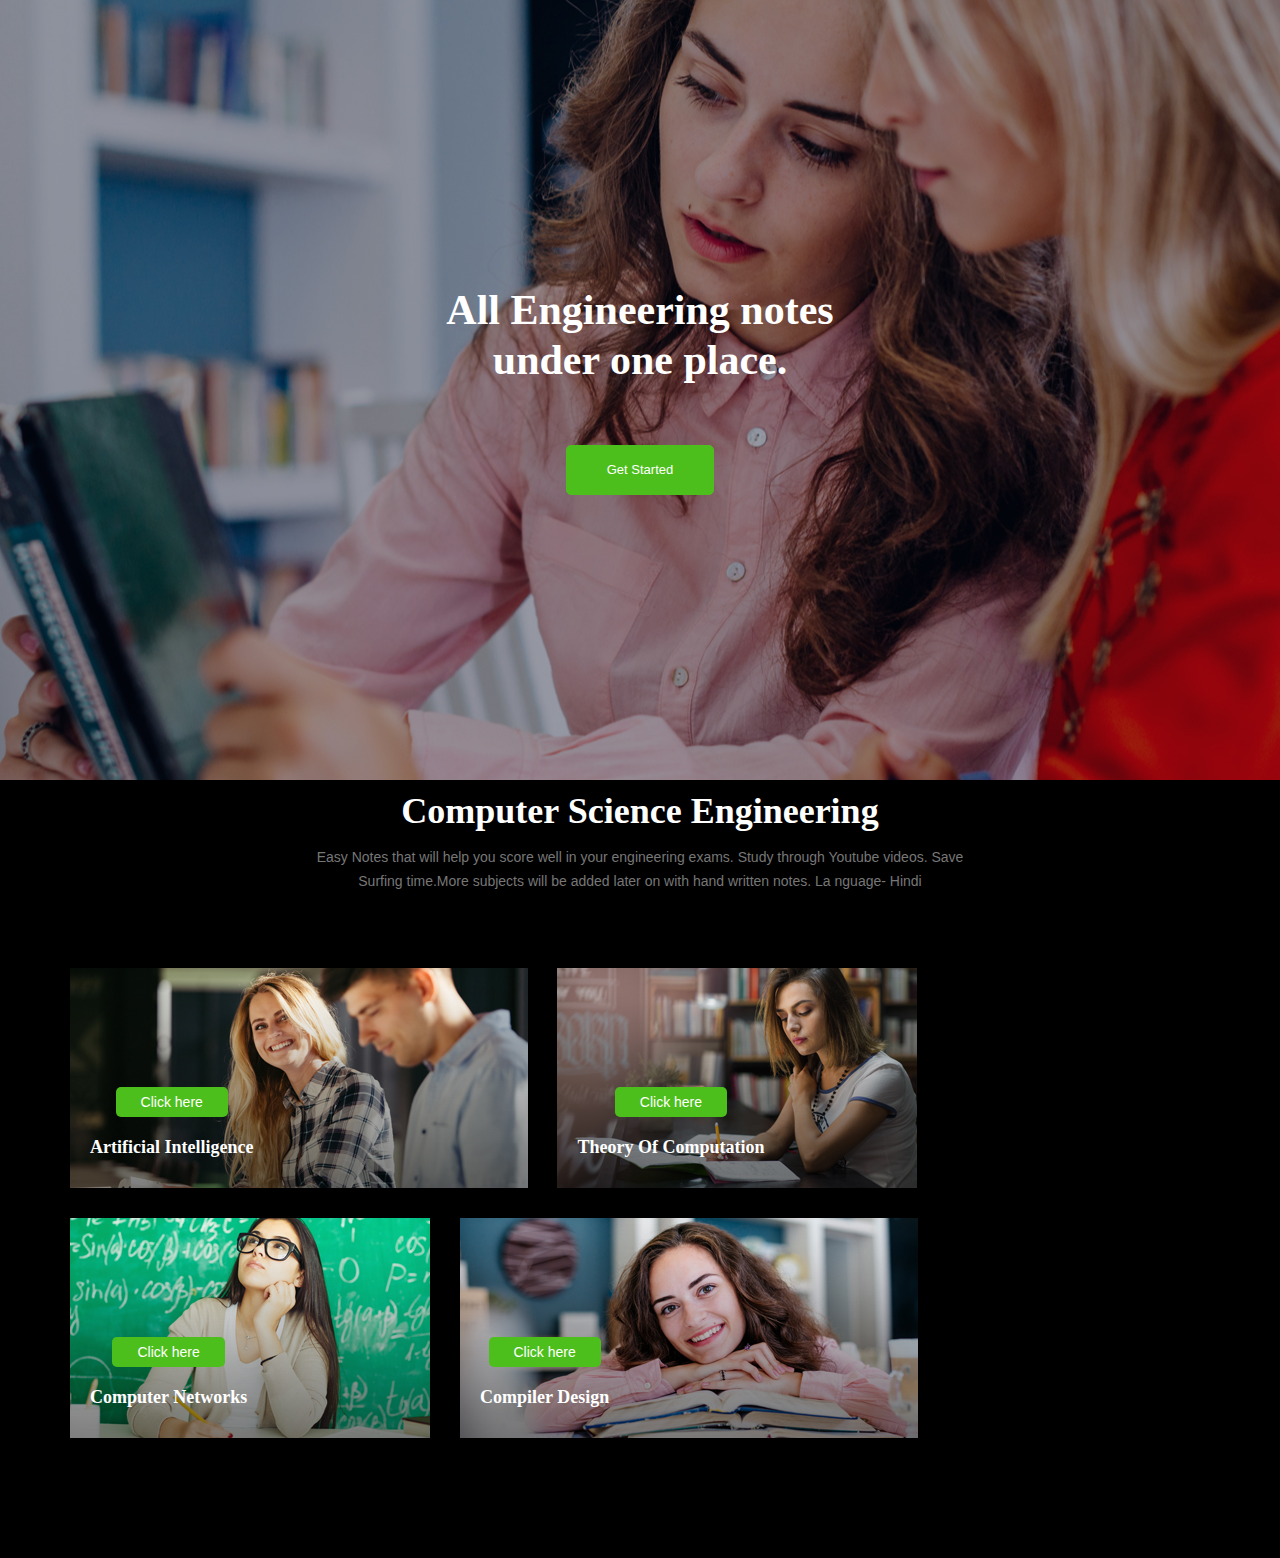
==== index.html @ b8f7c533 "first relaese" ====
<!doctype html>
<html lang="en">

<head>
	<!-- Required meta tags -->
	<meta charset="utf-8">
	<meta name="viewport" content="width=device-width, initial-scale=1, shrink-to-fit=no">
	<link rel="icon" href="img/favicon.png" type="image/png">
	<title>Easy Engineering Notes</title>
	<!-- Bootstrap CSS -->
	<link rel="stylesheet" href="css/bootstrap.css">
	<link rel="stylesheet" href="vendors/linericon/style.css">
	<link rel="stylesheet" href="css/font-awesome.min.css">
	<link rel="stylesheet" href="vendors/owl-carousel/owl.carousel.min.css">
	<link rel="stylesheet" href="vendors/lightbox/simpleLightbox.css">
	<link rel="stylesheet" href="vendors/nice-select/css/nice-select.css">
	<link rel="stylesheet" href="vendors/animate-css/animate.css">
	<link rel="stylesheet" href="vendors/popup/magnific-popup.css">
	<!-- main css -->
	<link rel="stylesheet" href="css/style.css">
	<link rel="stylesheet" href="css/responsive.css">
	<style type="text/css">
		body {
			background-color: black;
			background-image: url("https://www.transparenttextures.com/patterns/stardust.png");
			animation: stars 30s linear infinite;
		}

		@keyframes stars {
			0% {
				background-position: 0 0;
			}

			100% {
				/* the size of the background image */
				background-position: 798px -798px;
			}
		}
	</style>



</head>

<body>


	<!--================Header Menu Area =================-->

	<!--================Header Menu Area =================-->

	<!--================Home Banner Area =================-->
	<section class="home_banner_area">
		<div class="banner_inner d-flex align-items-center">
			<div class="overlay bg-parallax" data-stellar-ratio="0.9" data-stellar-vertical-offset="0"
				data-background=""></div>
			<div class="container">
				<div class="banner_content text-center">
					<h3>All Engineering notes <br> under one place.</h3>
					<!-- <p>In the history of modern astronomy, there is probably no one greater leap forward than the building and launch of the space telescope known as the Hubble.</p> -->
					<a class="main_btn" href="#ref">Get Started</a>
				</div>
			</div>
		</div>
	</section>
	<!--================End Home Banner Area =================-->

	<!--================Finance Area =================-->

	<!--================End Finance Area =================-->

	<!--================Courses Area =================-->



	<section class="courses_area p_120">
		<div class="container">
			<div class="main_title">
				<h2>Computer Science Engineering</h2>
				<p>Easy Notes that will help you score well in your engineering exams. Study through Youtube videos.
					Save
					Surfing time.More subjects will be added later
					on with hand written notes. La	nguage- Hindi</p>
			</div>
			<a name="ref"></a>
			<div class="row courses_inner">
				<div class="col-lg-9">
					<div class="grid_inner">
						<div class="grid_item wd55">
							<div class="courses_item">
								<img src="img/courses/course-1.jpg" alt="">
								<div class="hover_text">
									<a class="cat" href="artificial.html">Click here</a>

									<a href="artificial.html">
										<h4>Artificial Intelligence</h4>
									</a>


								</div>
							</div>
						</div>
						<div class="grid_item wd44">
							<div class="courses_item">
								<img src="img/courses/course-2.jpg" alt="">
								<div class="hover_text">
									<a class="cat" href="toc.html">Click here</a>
									<a href="toc.html">
										<h4>Theory Of Computation</h4>
									</a>

								</div>
							</div>
						</div>
						<div class="grid_item wd44">
							<div class="courses_item">
								<img src="img/courses/course-4.jpg" alt="">
								<div class="hover_text">
									<a class="cat" href="cn.html">Click here</a>
									<a href="cn.html">
										<h4>Computer Networks</h4>
									</a>

								</div>
							</div>
						</div>
						<div class="grid_item wd55">
							<div class="courses_item">
								<img src="img/courses/course-5.jpg" alt="">
								<div class="hover_text">
									<a class="cat" href="cd.html">Click here</a>
									<a href="cd.html">
										<h4>Compiler Design</h4>
									</a>

								</div>
							</div>
						</div>
					</div>
				</div>

			</div>
		</div>
	</section>
	<!--================End Courses Area =================-->


	<!--================ start footer Area  =================-->
	<!-- <footer class="footer-area p_120">
            <div class="container">
                <div class="row">
						<div style="text-align:center">
								<br><br> <br> <br>
								<img src="img/logo.png" alt="" width="160px" height="560px" class="center">
								</div>
                   </footer> -->
	<!--================ End footer Area  =================-->






	<!-- Optional JavaScript -->
	<!-- jQuery first, then Popper.js, then Bootstrap JS -->
	<script src="js/jquery-3.3.1.min.js"></script>
	<script src="js/popper.js"></script>
	<script src="js/bootstrap.min.js"></script>
	<script src="js/stellar.js"></script>
	<script src="vendors/lightbox/simpleLightbox.min.js"></script>
	<script src="vendors/nice-select/js/jquery.nice-select.min.js"></script>
	<script src="vendors/isotope/imagesloaded.pkgd.min.js"></script>
	<script src="vendors/isotope/isotope.pkgd.min.js"></script>
	<script src="vendors/owl-carousel/owl.carousel.min.js"></script>
	<script src="vendors/popup/jquery.magnific-popup.min.js"></script>
	<script src="js/jquery.ajaxchimp.min.js"></script>
	<script src="vendors/counter-up/jquery.waypoints.min.js"></script>
	<script src="vendors/counter-up/jquery.counterup.js"></script>
	<script src="js/mail-script.js"></script>
	<script src="js/theme.js"></script>
	<script src="js/gallery.js"></script>
	<script src="js/button.js"></script>
</body>

</html>
---- vendors/linericon/style.css ----
@font-face {
	font-family: 'Linearicons-Free';
	src:url('fonts/Linearicons-Free.eot?w118d');
	src:url('fonts/Linearicons-Free.eot?#iefixw118d') format('embedded-opentype'),
		url('fonts/Linearicons-Free.woff2?w118d') format('woff2'),
		url('fonts/Linearicons-Free.woff?w118d') format('woff'),
		url('fonts/Linearicons-Free.ttf?w118d') format('truetype'),
		url('fonts/Linearicons-Free.svg?w118d#Linearicons-Free') format('svg');
	font-weight: normal;
	font-style: normal;
}

.lnr {
	font-family: 'Linearicons-Free';
	speak: none;
	font-style: normal;
	font-weight: normal;
	font-variant: normal;
	text-transform: none;
	line-height: 1;

	/* Better Font Rendering =========== */
	-webkit-font-smoothing: antialiased;
	-moz-osx-font-smoothing: grayscale;
}

.lnr-home:before {
	content: "\e800";
}
.lnr-apartment:before {
	content: "\e801";
}
.lnr-pencil:before {
	content: "\e802";
}
.lnr-magic-wand:before {
	content: "\e803";
}
.lnr-drop:before {
	content: "\e804";
}
.lnr-lighter:before {
	content: "\e805";
}
.lnr-poop:before {
	content: "\e806";
}
.lnr-sun:before {
	content: "\e807";
}
.lnr-moon:before {
	content: "\e808";
}
.lnr-cloud:before {
	content: "\e809";
}
.lnr-cloud-upload:before {
	content: "\e80a";
}
.lnr-cloud-download:before {
	content: "\e80b";
}
.lnr-cloud-sync:before {
	content: "\e80c";
}
.lnr-cloud-check:before {
	content: "\e80d";
}
.lnr-database:before {
	content: "\e80e";
}
.lnr-lock:before {
	content: "\e80f";
}
.lnr-cog:before {
	content: "\e810";
}
.lnr-trash:before {
	content: "\e811";
}
.lnr-dice:before {
	content: "\e812";
}
.lnr-heart:before {
	content: "\e813";
}
.lnr-star:before {
	content: "\e814";
}
.lnr-star-half:before {
	content: "\e815";
}
.lnr-star-empty:before {
	content: "\e816";
}
.lnr-flag:before {
	content: "\e817";
}
.lnr-envelope:before {
	content: "\e818";
}
.lnr-paperclip:before {
	content: "\e819";
}
.lnr-inbox:before {
	content: "\e81a";
}
.lnr-eye:before {
	content: "\e81b";
}
.lnr-printer:before {
	content: "\e81c";
}
.lnr-file-empty:before {
	content: "\e81d";
}
.lnr-file-add:before {
	content: "\e81e";
}
.lnr-enter:before {
	content: "\e81f";
}
.lnr-exit:before {
	content: "\e820";
}
.lnr-graduation-hat:before {
	content: "\e821";
}
.lnr-license:before {
	content: "\e822";
}
.lnr-music-note:before {
	content: "\e823";
}
.lnr-film-play:before {
	content: "\e824";
}
.lnr-camera-video:before {
	content: "\e825";
}
.lnr-camera:before {
	content: "\e826";
}
.lnr-picture:before {
	content: "\e827";
}
.lnr-book:before {
	content: "\e828";
}
.lnr-bookmark:before {
	content: "\e829";
}
.lnr-user:before {
	content: "\e82a";
}
.lnr-users:before {
	content: "\e82b";
}
.lnr-shirt:before {
	content: "\e82c";
}
.lnr-store:before {
	content: "\e82d";
}
.lnr-cart:before {
	content: "\e82e";
}
.lnr-tag:before {
	content: "\e82f";
}
.lnr-phone-handset:before {
	content: "\e830";
}
.lnr-phone:before {
	content: "\e831";
}
.lnr-pushpin:before {
	content: "\e832";
}
.lnr-map-marker:before {
	content: "\e833";
}
.lnr-map:before {
	content: "\e834";
}
.lnr-location:before {
	content: "\e835";
}
.lnr-calendar-full:before {
	content: "\e836";
}
.lnr-keyboard:before {
	content: "\e837";
}
.lnr-spell-check:before {
	content: "\e838";
}
.lnr-screen:before {
	content: "\e839";
}
.lnr-smartphone:before {
	content: "\e83a";
}
.lnr-tablet:before {
	content: "\e83b";
}
.lnr-laptop:before {
	content: "\e83c";
}
.lnr-laptop-phone:before {
	content: "\e83d";
}
.lnr-power-switch:before {
	content: "\e83e";
}
.lnr-bubble:before {
	content: "\e83f";
}
.lnr-heart-pulse:before {
	content: "\e840";
}
.lnr-construction:before {
	content: "\e841";
}
.lnr-pie-chart:before {
	content: "\e842";
}
.lnr-chart-bars:before {
	content: "\e843";
}
.lnr-gift:before {
	content: "\e844";
}
.lnr-diamond:before {
	content: "\e845";
}
.lnr-linearicons:before {
	content: "\e846";
}
.lnr-dinner:before {
	content: "\e847";
}
.lnr-coffee-cup:before {
	content: "\e848";
}
.lnr-leaf:before {
	content: "\e849";
}
.lnr-paw:before {
	content: "\e84a";
}
.lnr-rocket:before {
	content: "\e84b";
}
.lnr-briefcase:before {
	content: "\e84c";
}
.lnr-bus:before {
	content: "\e84d";
}
.lnr-car:before {
	content: "\e84e";
}
.lnr-train:before {
	content: "\e84f";
}
.lnr-bicycle:before {
	content: "\e850";
}
.lnr-wheelchair:before {
	content: "\e851";
}
.lnr-select:before {
	content: "\e852";
}
.lnr-earth:before {
	content: "\e853";
}
.lnr-smile:before {
	content: "\e854";
}
.lnr-sad:before {
	content: "\e855";
}
.lnr-neutral:before {
	content: "\e856";
}
.lnr-mustache:before {
	content: "\e857";
}
.lnr-alarm:before {
	content: "\e858";
}
.lnr-bullhorn:before {
	content: "\e859";
}
.lnr-volume-high:before {
	content: "\e85a";
}
.lnr-volume-medium:before {
	content: "\e85b";
}
.lnr-volume-low:before {
	content: "\e85c";
}
.lnr-volume:before {
	content: "\e85d";
}
.lnr-mic:before {
	content: "\e85e";
}
.lnr-hourglass:before {
	content: "\e85f";
}
.lnr-undo:before {
	content: "\e860";
}
.lnr-redo:before {
	content: "\e861";
}
.lnr-sync:before {
	content: "\e862";
}
.lnr-history:before {
	content: "\e863";
}
.lnr-clock:before {
	content: "\e864";
}
.lnr-download:before {
	content: "\e865";
}
.lnr-upload:before {
	content: "\e866";
}
.lnr-enter-down:before {
	content: "\e867";
}
.lnr-exit-up:before {
	content: "\e868";
}
.lnr-bug:before {
	content: "\e869";
}
.lnr-code:before {
	content: "\e86a";
}
.lnr-link:before {
	content: "\e86b";
}
.lnr-unlink:before {
	content: "\e86c";
}
.lnr-thumbs-up:before {
	content: "\e86d";
}
.lnr-thumbs-down:before {
	content: "\e86e";
}
.lnr-magnifier:before {
	content: "\e86f";
}
.lnr-cross:before {
	content: "\e870";
}
.lnr-menu:before {
	content: "\e871";
}
.lnr-list:before {
	content: "\e872";
}
.lnr-chevron-up:before {
	content: "\e873";
}
.lnr-chevron-down:before {
	content: "\e874";
}
.lnr-chevron-left:before {
	content: "\e875";
}
.lnr-chevron-right:before {
	content: "\e876";
}
.lnr-arrow-up:before {
	content: "\e877";
}
.lnr-arrow-down:before {
	content: "\e878";
}
.lnr-arrow-left:before {
	content: "\e879";
}
.lnr-arrow-right:before {
	content: "\e87a";
}
.lnr-move:before {
	content: "\e87b";
}
.lnr-warning:before {
	content: "\e87c";
}
.lnr-question-circle:before {
	content: "\e87d";
}
.lnr-menu-circle:before {
	content: "\e87e";
}
.lnr-checkmark-circle:before {
	content: "\e87f";
}
.lnr-cross-circle:before {
	content: "\e880";
}
.lnr-plus-circle:before {
	content: "\e881";
}
.lnr-circle-minus:before {
	content: "\e882";
}
.lnr-arrow-up-circle:before {
	content: "\e883";
}
.lnr-arrow-down-circle:before {
	content: "\e884";
}
.lnr-arrow-left-circle:before {
	content: "\e885";
}
.lnr-arrow-right-circle:before {
	content: "\e886";
}
.lnr-chevron-up-circle:before {
	content: "\e887";
}
.lnr-chevron-down-circle:before {
	content: "\e888";
}
.lnr-chevron-left-circle:before {
	content: "\e889";
}
.lnr-chevron-right-circle:before {
	content: "\e88a";
}
.lnr-crop:before {
	content: "\e88b";
}
.lnr-frame-expand:before {
	content: "\e88c";
}
.lnr-frame-contract:before {
	content: "\e88d";
}
.lnr-layers:before {
	content: "\e88e";
}
.lnr-funnel:before {
	content: "\e88f";
}
.lnr-text-format:before {
	content: "\e890";
}
.lnr-text-format-remove:before {
	content: "\e891";
}
.lnr-text-size:before {
	content: "\e892";
}
.lnr-bold:before {
	content: "\e893";
}
.lnr-italic:before {
	content: "\e894";
}
.lnr-underline:before {
	content: "\e895";
}
.lnr-strikethrough:before {
	content: "\e896";
}
.lnr-highlight:before {
	content: "\e897";
}
.lnr-text-align-left:before {
	content: "\e898";
}
.lnr-text-align-center:before {
	content: "\e899";
}
.lnr-text-align-right:before {
	content: "\e89a";
}
.lnr-text-align-justify:before {
	content: "\e89b";
}
.lnr-line-spacing:before {
	content: "\e89c";
}
.lnr-indent-increase:before {
	content: "\e89d";
}
.lnr-indent-decrease:before {
	content: "\e89e";
}
.lnr-pilcrow:before {
	content: "\e89f";
}
.lnr-direction-ltr:before {
	content: "\e8a0";
}
.lnr-direction-rtl:before {
	content: "\e8a1";
}
.lnr-page-break:before {
	content: "\e8a2";
}
.lnr-sort-alpha-asc:before {
	content: "\e8a3";
}
.lnr-sort-amount-asc:before {
	content: "\e8a4";
}
.lnr-hand:before {
	content: "\e8a5";
}
.lnr-pointer-up:before {
	content: "\e8a6";
}
.lnr-pointer-right:before {
	content: "\e8a7";
}
.lnr-pointer-down:before {
	content: "\e8a8";
}
.lnr-pointer-left:before {
	content: "\e8a9";
}
---- vendors/lightbox/simpleLightbox.css ----
.slbOverlay, .slbWrapOuter, .slbWrap {
  position: fixed;
  top: 0;
  right: 0;
  bottom: 0;
  left: 0;
}

.slbOverlay {
  overflow: hidden;
  z-index: 2000;
  background-color: #000;
  opacity: 0.7;
  filter: alpha(opacity=70);
  -webkit-animation: slbOverlay 0.5s;
  -moz-animation: slbOverlay 0.5s;
  animation: slbOverlay 0.5s;
}

.slbWrapOuter {
  overflow-x: hidden;
  overflow-y: auto;
  z-index: 2010;
}

.slbWrap {
  position: absolute;
  text-align: center;
}

.slbWrap:before {
  content: "";
  display: inline-block;
  height: 100%;
  vertical-align: middle;
}

.slbContentOuter {
  display: inline-block;
  vertical-align: middle;
  margin: 0px auto;
  padding: 0 1em;
  box-sizing: border-box;
  z-index: 2020;
  text-align: left;
  max-width: 100%;
}

.slbContentEl .slbContentOuter {
  padding: 5em 1em;
}

.slbContent {
  position: relative;
}

.slbContentEl .slbContent {
  -webkit-animation: slbEnter 0.3s;
  -moz-animation: slbEnter 0.3s;
  animation: slbEnter 0.3s;
  background-color: #fff;
  box-shadow: 0 0.2em 1em rgba(0, 0, 0, 0.4);
}

.slbImageWrap {
  -webkit-animation: slbEnter 0.3s;
  -moz-animation: slbEnter 0.3s;
  animation: slbEnter 0.3s;
  position: relative;
}

.slbImageWrap:after {
  content: "";
  position: absolute;
  left: 0;
  right: 0;
  top: 5em;
  bottom: 5em;
  display: block;
  z-index: -1;
  box-shadow: 0 0.2em 1em rgba(0, 0, 0, 0.6);
  background-color: #FFF;
}

.slbImage {
  width: auto;
  max-width: 100%;
  height: auto;
  display: block;
  line-height: 0;
  box-sizing: border-box;
  padding: 5em 0;
  margin: 0 auto;
}

.slbCaption {
  display: inline-block;
  max-width: 100%;
  overflow: hidden;
  text-overflow: ellipsis;
  white-space: nowrap;
  word-wrap: normal;
  font-size: 1.4em;
  position: absolute;
  left: 0;
  right: 0;
  bottom: 0;
  padding: 0.71429em 0;
  color: #fff;
  color: rgba(255, 255, 255, 0.7);
  text-align: center;
}

.slbCloseBtn, .slbArrow {
  margin: 0;
  padding: 0;
  border: 0;
  cursor: pointer;
  background: none;
}

.slbCloseBtn::-moz-focus-inner, .slbArrow::-moz-focus-inner {
  padding: 0;
  border: 0;
}

.slbCloseBtn:hover, .slbArrow:hover {
  opacity: 0.5;
}

.slbCloseBtn:active, .slbArrow:active {
  opacity: 0.8;
}

.slbCloseBtn {
  -webkit-animation: slbEnter 0.3s;
  -moz-animation: slbEnter 0.3s;
  animation: slbEnter 0.3s;
  font-size: 3em;
  width: 1.66667em;
  height: 1.66667em;
  line-height: 1.66667em;
  position: absolute;
  right: -0.33333em;
  top: 0;
  color: #fff;
  color: rgba(255, 255, 255, 0.7);
  text-align: center;
    outline: none;
    box-shadow: none;
}

.slbLoading .slbCloseBtn {
  display: none;
}

.slbLoadingText {
  font-size: 1.4em;
  color: #fff;
  color: rgba(255, 255, 255, 0.9);
}

.slbArrows {
  position: fixed;
  top: 50%;
  left: 0;
  right: 0;
}

.slbLoading .slbArrows {
  display: none;
}

.slbArrow {
  position: absolute;
  top: 50%;
  margin-top: -5em;
  width: 5em;
  height: 10em;
  opacity: 0.7;
  text-indent: -999em;
  overflow: hidden;
    outline: none;
    box-shadow: none;
}

.slbArrow:before {
  content: "";
  position: absolute;
  top: 50%;
  left: 50%;
  margin: -0.8em 0 0 -0.8em;
  border: 0.8em solid transparent;
}

.slbArrow.next {
  right: 0;
}

.slbArrow.next:before {
  border-left-color: #fff;
}

.slbArrow.prev {
  left: 0;
}

.slbArrow.prev:before {
  border-right-color: #fff;
}

.slbIframeCont {
  width: 80em;
  height: 0;
  overflow: hidden;
  padding-top: 56.25%;
  margin: 5em 0;
}

.slbIframe {
  position: absolute;
  top: 0;
  left: 0;
  width: 100%;
  height: 100%;
  box-shadow: 0 0.2em 1em rgba(0, 0, 0, 0.6);
  background: #000;
}

@-webkit-keyframes slbOverlay {
  from {
    opacity: 0;
  }
  to {
    opacity: 0.7;
  }
}

@-moz-keyframes slbOverlay {
  from {
    opacity: 0;
  }
  to {
    opacity: 0.7;
  }
}

@keyframes slbOverlay {
  from {
    opacity: 0;
  }
  to {
    opacity: 0.7;
  }
}

@-webkit-keyframes slbEnter {
  from {
    opacity: 0;
    -webkit-transform: translate3d(0, -1em, 0);
  }
  to {
    opacity: 1;
    -webkit-transform: translate3d(0, 0, 0);
  }
}

@-moz-keyframes slbEnter {
  from {
    opacity: 0;
    -moz-transform: translate3d(0, -1em, 0);
  }
  to {
    opacity: 1;
    -moz-transform: translate3d(0, 0, 0);
  }
}

@keyframes slbEnter {
  from {
    opacity: 0;
    -webkit-transform: translate3d(0, -1em, 0);
    -moz-transform: translate3d(0, -1em, 0);
    -ms-transform: translate3d(0, -1em, 0);
    -o-transform: translate3d(0, -1em, 0);
    transform: translate3d(0, -1em, 0);
  }
  to {
    opacity: 1;
    -webkit-transform: translate3d(0, 0, 0);
    -moz-transform: translate3d(0, 0, 0);
    -ms-transform: translate3d(0, 0, 0);
    -o-transform: translate3d(0, 0, 0);
    transform: translate3d(0, 0, 0);
  }
}
---- vendors/nice-select/css/nice-select.css ----
.nice-select {
  -webkit-tap-highlight-color: transparent;
  background-color: #fff;
  border-radius: 5px;
  border: solid 1px #e8e8e8;
  box-sizing: border-box;
  clear: both;
  cursor: pointer;
  display: block;
  float: left;
  font-family: inherit;
  font-size: 14px;
  font-weight: normal;
  height: 42px;
  line-height: 40px;
  outline: none;
  padding-left: 18px;
  padding-right: 30px;
  position: relative;
  text-align: left !important;
  -webkit-transition: all 0.2s ease-in-out;
  transition: all 0.2s ease-in-out;
  -webkit-user-select: none;
     -moz-user-select: none;
      -ms-user-select: none;
          user-select: none;
  white-space: nowrap;
  width: auto; }
  .nice-select:hover {
    border-color: #dbdbdb; }
  .nice-select:active, .nice-select.open, .nice-select:focus {
    border-color: #999; }
  .nice-select:after {
    border-bottom: 2px solid #999;
    border-right: 2px solid #999;
    content: '';
    display: block;
    height: 5px;
    margin-top: -4px;
    pointer-events: none;
    position: absolute;
    right: 12px;
    top: 50%;
    -webkit-transform-origin: 66% 66%;
        -ms-transform-origin: 66% 66%;
            transform-origin: 66% 66%;
    -webkit-transform: rotate(45deg);
        -ms-transform: rotate(45deg);
            transform: rotate(45deg);
    -webkit-transition: all 0.15s ease-in-out;
    transition: all 0.15s ease-in-out;
    width: 5px; }
  .nice-select.open:after {
    -webkit-transform: rotate(-135deg);
        -ms-transform: rotate(-135deg);
            transform: rotate(-135deg); }
  .nice-select.open .list {
    opacity: 1;
    pointer-events: auto;
    -webkit-transform: scale(1) translateY(0);
        -ms-transform: scale(1) translateY(0);
            transform: scale(1) translateY(0); }
  .nice-select.disabled {
    border-color: #ededed;
    color: #999;
    pointer-events: none; }
    .nice-select.disabled:after {
      border-color: #cccccc; }
  .nice-select.wide {
    width: 100%; }
    .nice-select.wide .list {
      left: 0 !important;
      right: 0 !important; }
  .nice-select.right {
    float: right; }
    .nice-select.right .list {
      left: auto;
      right: 0; }
  .nice-select.small {
    font-size: 12px;
    height: 36px;
    line-height: 34px; }
    .nice-select.small:after {
      height: 4px;
      width: 4px; }
    .nice-select.small .option {
      line-height: 34px;
      min-height: 34px; }
  .nice-select .list {
    background-color: #fff;
    border-radius: 5px;
    box-shadow: 0 0 0 1px rgba(68, 68, 68, 0.11);
    box-sizing: border-box;
    margin-top: 4px;
    opacity: 0;
    overflow: hidden;
    padding: 0;
    pointer-events: none;
    position: absolute;
    top: 100%;
    left: 0;
    -webkit-transform-origin: 50% 0;
        -ms-transform-origin: 50% 0;
            transform-origin: 50% 0;
    -webkit-transform: scale(0.75) translateY(-21px);
        -ms-transform: scale(0.75) translateY(-21px);
            transform: scale(0.75) translateY(-21px);
    -webkit-transition: all 0.2s cubic-bezier(0.5, 0, 0, 1.25), opacity 0.15s ease-out;
    transition: all 0.2s cubic-bezier(0.5, 0, 0, 1.25), opacity 0.15s ease-out;
    z-index: 9; }
    .nice-select .list:hover .option:not(:hover) {
      background-color: transparent !important; }
  .nice-select .option {
    cursor: pointer;
    font-weight: 400;
    line-height: 40px;
    list-style: none;
    min-height: 40px;
    outline: none;
    padding-left: 18px;
    padding-right: 29px;
    text-align: left;
    -webkit-transition: all 0.2s;
    transition: all 0.2s; }
    .nice-select .option:hover, .nice-select .option.focus, .nice-select .option.selected.focus {
      background-color: #f6f6f6; }
    .nice-select .option.selected {
      font-weight: bold; }
    .nice-select .option.disabled {
      background-color: transparent;
      color: #999;
      cursor: default; }

.no-csspointerevents .nice-select .list {
  display: none; }

.no-csspointerevents .nice-select.open .list {
  display: block; }
---- css/style.css ----
*{
  scroll-behavior: smooth;
  

}
/*=================== fonts ====================*/
@import url("https://fonts.googleapis.com/css?family=Playfair+Display:400,700,900|Roboto:300,400,500,700");
/*---------------------------------------------------- */
/*----------------------------------------------------*/
.list {
  list-style: none;
  margin: 0px;
  padding: 0px; }

a {
  text-decoration: none;
  transition: all 0.3s ease-in-out; }
  a:hover, a:focus {
    text-decoration: none;
    outline: none; }

.row.m0 {
  margin: 0px; }

<body {
  line-height: 24px;
  font-size: 14px;
  font-family: "Roboto", sans-serif;
  font-weight: normal;
  background-color: #FAACA8;
  background-image: linear-gradient(19deg, #FAACA8 0%, #DDD6F3 100%); }

h1, h2, h3, h4, h5, h6 {
  font-family: "Playfair Display", serif;
  font-weight: bold; }

button:focus {
  outline: none;
  box-shadow: none; }

.p_120 {
  padding-top: 10px;
  padding-bottom: 120px; }

.pad_top {
  padding-top: 120px; }

.mt-25 {
  margin-top: 25px; }

@media (min-width: 1200px) {
  .container {
    max-width: 1170px; } }

@media (min-width: 1620px) {
  .box_1620 {
    max-width: 1650px;
    margin: auto; } }
/* Main Title Area css
============================================================================================ */
.main_title {
  text-align: center;
  max-width: 680px;
  margin: 0px auto 75px; }
  .main_title h2 {
    font-family: "Playfair Display", serif;
    font-size: 36px;
    color: #ffffff;
    margin-bottom: 12px; }
  .main_title p {
    font-size: 14px;
    font-family: "Roboto", sans-serif;
    font-weight: normal;
    line-height: 24px;
    color: #777777;
    margin-bottom: 0px; }

/* End Main Title Area css
============================================================================================ */
/*---------------------------------------------------- */
/*----------------------------------------------------*/
.header_area {
  position: absolute;
  width: 100%;
  top: 0;
  left: 0;
  z-index: 99;
  transition: background 0.4s, all 0.3s linear; }
  .header_area .navbar {
    background: transparent;
    padding: 0px;
    border: 0px;
    border-radius: 0px; }
    .header_area .navbar .nav .nav-item {
      margin-right: 45px; }
      .header_area .navbar .nav .nav-item .nav-link {
        font: 500 12px/80px "Roboto", sans-serif;
        text-transform: uppercase;
        color: #222222;
        padding: 0px;
        display: inline-block; }
        .header_area .navbar .nav .nav-item .nav-link:after {
          display: none; }
      .header_area .navbar .nav .nav-item:hover .nav-link, .header_area .navbar .nav .nav-item.active .nav-link {
        color: #4dbf1c; }
      .header_area .navbar .nav .nav-item.submenu {
        position: relative; }
        .header_area .navbar .nav .nav-item.submenu ul {
          border: none;
          padding: 0px;
          border-radius: 0px;
          box-shadow: none;
          margin: 0px;
          background: #fff;
          box-shadow: 0px 3px 16px 0px rgba(0, 0, 0, 0.1); }
          @media (min-width: 992px) {
            .header_area .navbar .nav .nav-item.submenu ul {
              position: absolute;
              top: 120%;
              left: 0px;
              min-width: 200px;
              text-align: left;
              opacity: 0;
              transition: all 300ms ease-in;
              visibility: hidden;
              display: block;
              border: none;
              padding: 0px;
              border-radius: 0px; } }
          .header_area .navbar .nav .nav-item.submenu ul:before {
            content: "";
            width: 0;
            height: 0;
            border-style: solid;
            border-width: 10px 10px 0 10px;
            border-color: #eeeeee transparent transparent transparent;
            position: absolute;
            right: 24px;
            top: 45px;
            z-index: 3;
            opacity: 0;
            transition: all 400ms linear; }
          .header_area .navbar .nav .nav-item.submenu ul .nav-item {
            display: block;
            float: none;
            margin-right: 0px;
            border-bottom: 1px solid #ededed;
            margin-left: 0px;
            transition: all 0.4s linear; }
            .header_area .navbar .nav .nav-item.submenu ul .nav-item .nav-link {
              line-height: 45px;
              color: #222222;
              padding: 0px 30px;
              transition: all 150ms linear;
              display: block;
              margin-right: 0px; }
            .header_area .navbar .nav .nav-item.submenu ul .nav-item:last-child {
              border-bottom: none; }
            .header_area .navbar .nav .nav-item.submenu ul .nav-item:hover .nav-link {
              background: #4dbf1c;
              color: #fff; }
        @media (min-width: 992px) {
          .header_area .navbar .nav .nav-item.submenu:hover ul {
            visibility: visible;
            opacity: 1;
            top: 100%; } }
        .header_area .navbar .nav .nav-item.submenu:hover ul .nav-item {
          margin-top: 0px; }
      .header_area .navbar .nav .nav-item:last-child {
        margin-right: 0px; }
    .header_area .navbar .search {
      font-size: 12px;
      line-height: 60px;
      display: inline-block;
      color: #222222;
      margin-left: 80px; }
      .header_area .navbar .search i {
        font-weight: 600; }
  .header_area + section, .header_area + row, .header_area + div {
    margin-top: 122px; }
  .header_area.navbar_fixed .main_menu {
    position: fixed;
    width: 100%;
    top: -70px;
    left: 0;
    right: 0;
    background: #fff;
    transform: translateY(70px);
    transition: transform 500ms ease, background 500ms ease;
    -webkit-transition: transform 500ms ease, background 500ms ease;
    box-shadow: 0px 3px 16px 0px rgba(0, 0, 0, 0.1); }
    .header_area.navbar_fixed .main_menu .navbar .nav .nav-item .nav-link {
      line-height: 70px; }

.top_menu {
  background: #f9f9ff; }
  .top_menu .header_social li {
    display: inline-block;
    margin-right: 15px; }
    .top_menu .header_social li a {
      font-size: 14px;
      color: #777777;
      display: inline-block;
      line-height: 42px;
      transition: all 300ms linear 0s; }
    .top_menu .header_social li:last-child {
      margin-right: 0px; }
    .top_menu .header_social li:hover a {
      color: #4dbf1c; }
  .top_menu .dn_btn {
    line-height: 42px;
    display: inline-block;
    font-size: 12px;
    margin-right: 30px;
    font-family: "Roboto", sans-serif;
    font-weight: normal;
    color: #777777;
    transition: all 300ms linear 0s; }
    .top_menu .dn_btn:hover {
      color: #4dbf1c; }
    .top_menu .dn_btn:last-child {
      margin-right: 0px; }
  .top_menu .lan_pack {
    height: 30px;
    border: 1px solid #eeeeee;
    border-radius: 3px;
    line-height: 28px;
    font-size: 12px;
    font-family: "Roboto", sans-serif;
    font-weight: 500;
    padding-left: 19px;
    padding-right: 36px;
    color: #777777;
    background: #f9f9ff;
    margin-right: 5px;
    margin-top: 8px; }
    .top_menu .lan_pack .current {
      color: #777777; }
    .top_menu .lan_pack:after {
      content: "\f0d7";
      border: none !important;
      font: normal normal normal 12px/1 FontAwesome;
      transform: rotate(0deg);
      height: auto;
      margin-top: -6px;
      right: 20px; }

/*---------------------------------------------------- */
/*----------------------------------------------------*/
/* Home Banner Area css
============================================================================================ */
.home_banner_area {
  position: relative;
  z-index: 1;
  min-height: 780px; }
  .home_banner_area .banner_inner {
    position: relative;
    overflow: hidden;
    width: 100%;
    min-height: 780px; }
    .home_banner_area .banner_inner .overlay {
      background: url(../img/banner/home-banner.jpg) no-repeat scroll center center;
      position: absolute;
      left: 0;
      right: 0;
      top: 0;
      height: 121%;
      bottom: 0;
      z-index: -1; }
    .home_banner_area .banner_inner .banner_content {
      color: #fff; }
      .home_banner_area .banner_inner .banner_content h5 {
        text-transform: uppercase;
        font-family: "Roboto", sans-serif;
        font-size: 14px;
        font-weight: normal;
        margin-bottom: 15px; }
      .home_banner_area .banner_inner .banner_content h3 {
        font-size: 42px;
        font-family: "Playfair Display", serif;
        font-weight: 900;
        margin-bottom: 20px; }
      .home_banner_area .banner_inner .banner_content p {
        font-size: 14px;
        line-height: 24px;
        font-family: "Roboto", sans-serif;
        font-weight: normal;
        max-width: 620px;
        margin: auto; }
      .home_banner_area .banner_inner .banner_content .main_btn {
        margin-top: 40px; }

.blog_banner {
  min-height: 660px;
  position: relative;
  z-index: 1;
  overflow: hidden;
  margin-bottom: 0px; }
  .blog_banner .banner_inner {
    background: #04091e;
    position: relative;
    overflow: hidden;
    width: 100%;
    min-height: 660px;
    z-index: 1; }
    .blog_banner .banner_inner .overlay {
      background: url(../img/banner/banner-2.jpg) no-repeat scroll center center;
      opacity: .5;
      height: 125%;
      position: absolute;
      left: 0px;
      top: 0px;
      width: 100%;
      z-index: -1; }
    .blog_banner .banner_inner .blog_b_text {
      max-width: 700px;
      margin: auto;
      color: #fff; }
      .blog_banner .banner_inner .blog_b_text h2 {
        font-size: 60px;
        font-weight: bold;
        font-family: "Playfair Display", serif;
        line-height: 66px;
        margin-bottom: 15px; }
      .blog_banner .banner_inner .blog_b_text p {
        font-size: 16px;
        margin-bottom: 35px; }
      .blog_banner .banner_inner .blog_b_text .white_bg_btn {
        line-height: 42px;
        padding: 0px 45px; }

.banner_box {
  max-width: 1620px;
  margin: auto; }

.banner_area {
  position: relative;
  z-index: 1;
  min-height: 300px; }
  .banner_area .banner_inner {
    position: relative;
    overflow: hidden;
    width: 100%;
    min-height: 300px;
    background: #04091e;
    z-index: 1; }
    .banner_area .banner_inner .overlay {
      background: url(../img/banner/banner.jpg) no-repeat scroll center center;
      position: absolute;
      left: 0;
      right: 0;
      top: 0;
      height: 125%;
      bottom: 0;
      z-index: -1;
      opacity: .6; }
    .banner_area .banner_inner .banner_content h2 {
      color: #fff;
      font-size: 48px;
      font-family: "Playfair Display", serif;
      margin-bottom: 0px;
      font-weight: bold; }
    .banner_area .banner_inner .banner_content .page_link a {
      font-size: 14px;
      color: #fff;
      font-family: "Roboto", sans-serif;
      margin-right: 32px;
      position: relative; }
      .banner_area .banner_inner .banner_content .page_link a:before {
        content: "\e87a";
        font-family: 'Linearicons-Free';
        position: absolute;
        right: -25px;
        top: 50%;
        transform: translateY(-50%); }
      .banner_area .banner_inner .banner_content .page_link a:last-child {
        margin-right: 0px; }
        .banner_area .banner_inner .banner_content .page_link a:last-child:before {
          display: none; }
      .banner_area .banner_inner .banner_content .page_link a:hover {
        color: #f9fdf7; }

/* End Home Banner Area css
============================================================================================ */
/*---------------------------------------------------- */
/*----------------------------------------------------*/
/* Latest Blog Area css
============================================================================================ */
.latest_blog_inner {
  margin-bottom: -30px; }

.l_blog_item {
  margin-bottom: 30px; }
  .l_blog_item .date {
    font-size: 13px;
    font-family: "Roboto", sans-serif;
    font-weight: normal;
    color: #777777;
    margin-top: 20px;
    display: block;
    margin-bottom: 15px; }
  .l_blog_item h4 {
    font-size: 18px;
    line-height: 24px;
    color: #222222;
    border-bottom: 1px solid #eeeeee;
    padding-bottom: 20px;
    margin-bottom: 20px;
    transition: all 300ms linear 0s; }
  .l_blog_item p {
    margin-bottom: 0px; }
  .l_blog_item:hover h4 {
    color: #4dbf1c; }

/* End Latest Blog Area css
============================================================================================ */
/*================= latest_blog_area css =============*/
.single-recent-blog-post {
  margin-bottom: 30px; }
  .single-recent-blog-post .thumb {
    overflow: hidden; }
    .single-recent-blog-post .thumb img {
      transition: all 0.7s linear; }
  .single-recent-blog-post .details {
    padding-top: 30px; }
    .single-recent-blog-post .details .sec_h4 {
      line-height: 24px;
      padding: 10px 0px 13px;
      transition: all 0.3s linear; }
      .single-recent-blog-post .details .sec_h4:hover {
        color: #777777; }
  .single-recent-blog-post .date {
    font-size: 14px;
    line-height: 24px;
    font-weight: 400; }
  .single-recent-blog-post:hover img {
    transform: scale(1.23) rotate(10deg); }

.tags .tag_btn {
  font-size: 12px;
  font-weight: 500;
  line-height: 20px;
  border: 1px solid #eeeeee;
  display: inline-block;
  padding: 1px 18px;
  text-align: center;
  color: #222222; }
  .tags .tag_btn:before {
    background: #4dbf1c; }
  .tags .tag_btn + .tag_btn {
    margin-left: 2px; }

/*========= blog_categorie_area css ===========*/
.blog_categorie_area {
  padding-top: 80px;
  padding-bottom: 80px; }

.categories_post {
  position: relative;
  text-align: center;
  cursor: pointer; }
  .categories_post img {
    max-width: 100%; }
  .categories_post .categories_details {
    position: absolute;
    top: 20px;
    left: 20px;
    right: 20px;
    bottom: 20px;
    background: rgba(34, 34, 34, 0.8);
    color: #fff;
    transition: all 0.3s linear;
    display: flex;
    align-items: center;
    justify-content: center; }
    .categories_post .categories_details h5 {
      margin-bottom: 0px;
      font-size: 18px;
      line-height: 26px;
      text-transform: uppercase;
      color: #fff;
      position: relative; }
    .categories_post .categories_details p {
      font-weight: 300;
      font-size: 14px;
      line-height: 26px;
      margin-bottom: 0px; }
    .categories_post .categories_details .border_line {
      margin: 10px 0px;
      background: #fff;
      width: 100%;
      height: 1px; }
  .categories_post:hover .categories_details {
    background: rgba(77, 191, 28, 0.85); }

/*============ blog_left_sidebar css ==============*/
.blog_item {
  margin-bottom: 40px; }

.blog_info {
  padding-top: 30px; }
  .blog_info .post_tag {
    padding-bottom: 20px; }
    .blog_info .post_tag a {
      font: 300 14px/21px "Roboto", sans-serif;
      color: #222222; }
      .blog_info .post_tag a:hover {
        color: #777777; }
      .blog_info .post_tag a.active {
        color: #4dbf1c; }
  .blog_info .blog_meta li a {
    font: 300 14px/20px "Roboto", sans-serif;
    color: #777777;
    vertical-align: middle;
    padding-bottom: 12px;
    display: inline-block; }
    .blog_info .blog_meta li a i {
      color: #222222;
      font-size: 16px;
      font-weight: 600;
      padding-left: 15px;
      line-height: 20px;
      vertical-align: middle; }
    .blog_info .blog_meta li a:hover {
      color: #4dbf1c; }

.blog_post img {
  max-width: 100%; }

.blog_details {
  padding-top: 20px; }
  .blog_details h2 {
    font-size: 24px;
    line-height: 36px;
    color: #222222;
    font-weight: 600;
    transition: all 0.3s linear; }
    .blog_details h2:hover {
      color: #4dbf1c; }
  .blog_details p {
    margin-bottom: 26px; }

.view_btn {
  font-size: 14px;
  line-height: 36px;
  display: inline-block;
  color: #222222;
  font-weight: 500;
  padding: 0px 30px;
  background: #fff; }

.blog_right_sidebar {
  border: 1px solid #eeeeee;
  background: #fafaff;
  padding: 30px; }
  .blog_right_sidebar .widget_title {
    font-size: 18px;
    line-height: 25px;
    background: #4dbf1c;
    text-align: center;
    color: #fff;
    padding: 8px 0px;
    margin-bottom: 30px; }
  .blog_right_sidebar .search_widget .input-group .form-control {
    font-size: 14px;
    line-height: 29px;
    border: 0px;
    width: 100%;
    font-weight: 300;
    color: #fff;
    padding-left: 20px;
    border-radius: 45px;
    z-index: 0;
    background: #4dbf1c; }
    .blog_right_sidebar .search_widget .input-group .form-control.placeholder {
      color: #fff; }
    .blog_right_sidebar .search_widget .input-group .form-control:-moz-placeholder {
      color: #fff; }
    .blog_right_sidebar .search_widget .input-group .form-control::-moz-placeholder {
      color: #fff; }
    .blog_right_sidebar .search_widget .input-group .form-control::-webkit-input-placeholder {
      color: #fff; }
    .blog_right_sidebar .search_widget .input-group .form-control:focus {
      box-shadow: none; }
  .blog_right_sidebar .search_widget .input-group .btn-default {
    position: absolute;
    right: 20px;
    background: transparent;
    border: 0px;
    box-shadow: none;
    font-size: 14px;
    color: #fff;
    padding: 0px;
    top: 50%;
    transform: translateY(-50%);
    z-index: 1; }
  .blog_right_sidebar .author_widget {
    text-align: center; }
    .blog_right_sidebar .author_widget h4 {
      font-size: 18px;
      line-height: 20px;
      color: #222222;
      margin-bottom: 5px;
      margin-top: 30px; }
    .blog_right_sidebar .author_widget p {
      margin-bottom: 0px; }
    .blog_right_sidebar .author_widget .social_icon {
      padding: 7px 0px 15px; }
      .blog_right_sidebar .author_widget .social_icon a {
        font-size: 14px;
        color: #222222;
        transition: all 0.2s linear; }
        .blog_right_sidebar .author_widget .social_icon a + a {
          margin-left: 20px; }
        .blog_right_sidebar .author_widget .social_icon a:hover {
          color: #4dbf1c; }
  .blog_right_sidebar .popular_post_widget .post_item .media-body {
    justify-content: center;
    align-self: center;
    padding-left: 20px; }
    .blog_right_sidebar .popular_post_widget .post_item .media-body h3 {
      font-size: 14px;
      line-height: 20px;
      color: #222222;
      margin-bottom: 4px;
      transition: all 0.3s linear; }
      .blog_right_sidebar .popular_post_widget .post_item .media-body h3:hover {
        color: #4dbf1c; }
    .blog_right_sidebar .popular_post_widget .post_item .media-body p {
      font-size: 12px;
      line-height: 21px;
      margin-bottom: 0px; }
  .blog_right_sidebar .popular_post_widget .post_item + .post_item {
    margin-top: 20px; }
  .blog_right_sidebar .post_category_widget .cat-list li {
    border-bottom: 2px dotted #eee;
    transition: all 0.3s ease 0s;
    padding-bottom: 12px; }
    .blog_right_sidebar .post_category_widget .cat-list li a {
      font-size: 14px;
      line-height: 20px;
      color: #777; }
      .blog_right_sidebar .post_category_widget .cat-list li a p {
        margin-bottom: 0px; }
    .blog_right_sidebar .post_category_widget .cat-list li + li {
      padding-top: 15px; }
    .blog_right_sidebar .post_category_widget .cat-list li:hover {
      border-color: #4dbf1c; }
      .blog_right_sidebar .post_category_widget .cat-list li:hover a {
        color: #4dbf1c; }
  .blog_right_sidebar .newsletter_widget {
    text-align: center; }
    .blog_right_sidebar .newsletter_widget .form-group {
      margin-bottom: 8px; }
    .blog_right_sidebar .newsletter_widget .input-group-prepend {
      margin-right: -1px; }
    .blog_right_sidebar .newsletter_widget .input-group-text {
      background: #fff;
      border-radius: 0px;
      vertical-align: top;
      font-size: 12px;
      line-height: 36px;
      padding: 0px 0px 0px 15px;
      border: 1px solid #eeeeee;
      border-right: 0px; }
    .blog_right_sidebar .newsletter_widget .form-control {
      font-size: 12px;
      line-height: 24px;
      color: #cccccc;
      border: 1px solid #eeeeee;
      border-left: 0px;
      border-radius: 0px; }
      .blog_right_sidebar .newsletter_widget .form-control.placeholder {
        color: #cccccc; }
      .blog_right_sidebar .newsletter_widget .form-control:-moz-placeholder {
        color: #cccccc; }
      .blog_right_sidebar .newsletter_widget .form-control::-moz-placeholder {
        color: #cccccc; }
      .blog_right_sidebar .newsletter_widget .form-control::-webkit-input-placeholder {
        color: #cccccc; }
      .blog_right_sidebar .newsletter_widget .form-control:focus {
        outline: none;
        box-shadow: none; }
    .blog_right_sidebar .newsletter_widget .bbtns {
      background: #4dbf1c;
      color: #fff;
      font-size: 12px;
      line-height: 38px;
      display: inline-block;
      font-weight: 500;
      padding: 0px 24px 0px 24px;
      border-radius: 0; }
    .blog_right_sidebar .newsletter_widget .text-bottom {
      font-size: 12px; }
  .blog_right_sidebar .tag_cloud_widget ul li {
    display: inline-block; }
    .blog_right_sidebar .tag_cloud_widget ul li a {
      display: inline-block;
      border: 1px solid #eee;
      background: #fff;
      padding: 0px 13px;
      margin-bottom: 8px;
      transition: all 0.3s ease 0s;
      color: #222222;
      font-size: 12px; }
      .blog_right_sidebar .tag_cloud_widget ul li a:hover {
        background: #4dbf1c;
        color: #fff; }
  .blog_right_sidebar .br {
    width: 100%;
    height: 1px;
    background: #eeeeee;
    margin: 30px 0px; }

.blog-pagination {
  padding-top: 25px;
  padding-bottom: 95px; }
  .blog-pagination .page-link {
    border-radius: 0; }
  .blog-pagination .page-item {
    border: none; }

.page-link {
  background: transparent;
  font-weight: 400; }

.blog-pagination .page-item.active .page-link {
  background-color: #4dbf1c;
  border-color: transparent;
  color: #fff; }

.blog-pagination .page-link {
  position: relative;
  display: block;
  padding: 0.5rem 0.75rem;
  margin-left: -1px;
  line-height: 1.25;
  color: #8a8a8a;
  border: none; }

.blog-pagination .page-link .lnr {
  font-weight: 600; }

.blog-pagination .page-item:last-child .page-link,
.blog-pagination .page-item:first-child .page-link {
  border-radius: 0; }

.blog-pagination .page-link:hover {
  color: #fff;
  text-decoration: none;
  background-color: #4dbf1c;
  border-color: #eee; }

/*============ Start Blog Single Styles  =============*/
.single-post-area .social-links {
  padding-top: 10px; }
  .single-post-area .social-links li {
    display: inline-block;
    margin-bottom: 10px; }
    .single-post-area .social-links li a {
      color: #cccccc;
      padding: 7px;
      font-size: 14px;
      transition: all 0.2s linear; }
      .single-post-area .social-links li a:hover {
        color: #222222; }
.single-post-area .blog_details {
  padding-top: 26px; }
  .single-post-area .blog_details p {
    margin-bottom: 10px; }
.single-post-area .quotes {
  margin-top: 20px;
  margin-bottom: 30px;
  padding: 24px 35px 24px 30px;
  background-color: white;
  box-shadow: -20.84px 21.58px 30px 0px rgba(176, 176, 176, 0.1);
  font-size: 14px;
  line-height: 24px;
  color: #777;
  font-style: italic; }
.single-post-area .arrow {
  position: absolute; }
  .single-post-area .arrow .lnr {
    font-size: 20px;
    font-weight: 600; }
.single-post-area .thumb .overlay-bg {
  background: rgba(0, 0, 0, 0.8); }
.single-post-area .navigation-area {
  border-top: 1px solid #eee;
  padding-top: 30px;
  margin-top: 60px; }
  .single-post-area .navigation-area p {
    margin-bottom: 0px; }
  .single-post-area .navigation-area h4 {
    font-size: 18px;
    line-height: 25px;
    color: #222222; }
  .single-post-area .navigation-area .nav-left {
    text-align: left; }
    .single-post-area .navigation-area .nav-left .thumb {
      margin-right: 20px;
      background: #000; }
      .single-post-area .navigation-area .nav-left .thumb img {
        transition: all 300ms linear 0s; }
    .single-post-area .navigation-area .nav-left .lnr {
      margin-left: 20px;
      opacity: 0;
      transition: all 300ms linear 0s; }
    .single-post-area .navigation-area .nav-left:hover .lnr {
      opacity: 1; }
    .single-post-area .navigation-area .nav-left:hover .thumb img {
      opacity: .5; }
    @media (max-width: 767px) {
      .single-post-area .navigation-area .nav-left {
        margin-bottom: 30px; } }
  .single-post-area .navigation-area .nav-right {
    text-align: right; }
    .single-post-area .navigation-area .nav-right .thumb {
      margin-left: 20px;
      background: #000; }
      .single-post-area .navigation-area .nav-right .thumb img {
        transition: all 300ms linear 0s; }
    .single-post-area .navigation-area .nav-right .lnr {
      margin-right: 20px;
      opacity: 0;
      transition: all 300ms linear 0s; }
    .single-post-area .navigation-area .nav-right:hover .lnr {
      opacity: 1; }
    .single-post-area .navigation-area .nav-right:hover .thumb img {
      opacity: .5; }
@media (max-width: 991px) {
  .single-post-area .sidebar-widgets {
    padding-bottom: 0px; } }

.comments-area {
  background: #fafaff;
  border: 1px solid #eee;
  padding: 50px 30px;
  margin-top: 50px; }
  @media (max-width: 414px) {
    .comments-area {
      padding: 50px 8px; } }
  .comments-area h4 {
    text-align: center;
    margin-bottom: 50px;
    color: #222222;
    font-size: 18px; }
  .comments-area h5 {
    font-size: 16px;
    margin-bottom: 0px; }
  .comments-area a {
    color: #222222; }
  .comments-area .comment-list {
    padding-bottom: 48px; }
    .comments-area .comment-list:last-child {
      padding-bottom: 0px; }
    .comments-area .comment-list.left-padding {
      padding-left: 25px; }
    @media (max-width: 413px) {
      .comments-area .comment-list .single-comment h5 {
        font-size: 12px; }
      .comments-area .comment-list .single-comment .date {
        font-size: 11px; }
      .comments-area .comment-list .single-comment .comment {
        font-size: 10px; } }
  .comments-area .thumb {
    margin-right: 20px; }
  .comments-area .date {
    font-size: 13px;
    color: #cccccc;
    margin-bottom: 13px; }
  .comments-area .comment {
    color: #777777;
    margin-bottom: 0px; }
  .comments-area .btn-reply {
    background-color: #fff;
    color: #222222;
    border: 1px solid #eee;
    padding: 2px 18px;
    font-size: 12px;
    display: block;
    font-weight: 600;
    transition: all 300ms linear 0s; }
    .comments-area .btn-reply:hover {
      background-color: #4dbf1c;
      color: #fff; }

.comment-form {
  background: #fafaff;
  text-align: center;
  border: 1px solid #eee;
  padding: 47px 30px 43px;
  margin-top: 50px;
  margin-bottom: 40px; }
  .comment-form h4 {
    text-align: center;
    margin-bottom: 50px;
    font-size: 18px;
    line-height: 22px;
    color: #222222; }
  .comment-form .name {
    padding-left: 0px; }
    @media (max-width: 767px) {
      .comment-form .name {
        padding-right: 0px;
        margin-bottom: 1rem; } }
  .comment-form .email {
    padding-right: 0px; }
    @media (max-width: 991px) {
      .comment-form .email {
        padding-left: 0px; } }
  .comment-form .form-control {
    padding: 8px 20px;
    background: #fff;
    border: none;
    border-radius: 0px;
    width: 100%;
    font-size: 14px;
    color: #777777;
    border: 1px solid transparent; }
    .comment-form .form-control:focus {
      box-shadow: none;
      border: 1px solid #eee; }
  .comment-form textarea.form-control {
    height: 140px;
    resize: none; }
  .comment-form ::-webkit-input-placeholder {
    /* Chrome/Opera/Safari */
    font-size: 13px;
    color: #777; }
  .comment-form ::-moz-placeholder {
    /* Firefox 19+ */
    font-size: 13px;
    color: #777; }
  .comment-form :-ms-input-placeholder {
    /* IE 10+ */
    font-size: 13px;
    color: #777; }
  .comment-form :-moz-placeholder {
    /* Firefox 18- */
    font-size: 13px;
    color: #777; }

/*============ End Blog Single Styles  =============*/
/*---------------------------------------------------- */
/*----------------------------------------------------*/
/* Reservation Form Area css
============================================================================================ */
.reservation_form_area .res_form_inner {
  max-width: 555px;
  margin: auto;
  box-shadow: 0px 10px 30px 0px rgba(153, 153, 153, 0.1);
  padding: 75px 50px;
  position: relative; }
  .reservation_form_area .res_form_inner:before {
    content: "";
    background: url(../img/contact-shap-1.png);
    position: absolute;
    left: -125px;
    height: 421px;
    width: 98px;
    top: 50%;
    transform: translateY(-50%); }
  .reservation_form_area .res_form_inner:after {
    content: "";
    background: url(../img/contact-shap-2.png);
    position: absolute;
    right: -125px;
    height: 421px;
    width: 98px;
    top: 50%;
    transform: translateY(-50%); }

.reservation_form .form-group input {
  height: 40px;
  border-radius: 0px;
  border: 1px solid #eeeeee;
  outline: none;
  box-shadow: none;
  padding: 0px 15px;
  font-size: 13px;
  font-family: "Roboto", sans-serif;
  font-weight: 300;
  color: #999999; }
  .reservation_form .form-group input.placeholder {
    font-size: 13px;
    font-family: "Roboto", sans-serif;
    font-weight: 300;
    color: #999999; }
  .reservation_form .form-group input:-moz-placeholder {
    font-size: 13px;
    font-family: "Roboto", sans-serif;
    font-weight: 300;
    color: #999999; }
  .reservation_form .form-group input::-moz-placeholder {
    font-size: 13px;
    font-family: "Roboto", sans-serif;
    font-weight: 300;
    color: #999999; }
  .reservation_form .form-group input::-webkit-input-placeholder {
    font-size: 13px;
    font-family: "Roboto", sans-serif;
    font-weight: 300;
    color: #999999; }
.reservation_form .form-group .res_select {
  height: 40px;
  border: 1px solid #eeeeee;
  border-radius: 0px;
  width: 100%;
  padding: 0px 15px;
  line-height: 36px; }
  .reservation_form .form-group .res_select .current {
    font-size: 13px;
    font-family: "Roboto", sans-serif;
    font-weight: 300;
    color: #999999; }
  .reservation_form .form-group .res_select:after {
    content: "\e874";
    font-family: 'Linearicons-Free';
    color: #cccccc;
    transform: rotate(0deg);
    border: none;
    margin-top: -17px;
    font-size: 13px;
    right: 22px; }
.reservation_form .form-group:last-child {
  text-align: center; }

/* End Reservation Form Area css
============================================================================================ */
/*============== contact_area css ================*/
.mapBox {
  height: 420px;
  margin-bottom: 80px; }

.contact_info .info_item {
  position: relative;
  padding-left: 45px; }
  .contact_info .info_item i {
    position: absolute;
    left: 0;
    top: 0;
    font-size: 20px;
    line-height: 24px;
    color: #4dbf1c;
    font-weight: 600; }
  .contact_info .info_item h6 {
    font-size: 16px;
    line-height: 24px;
    color: "Roboto", sans-serif;
    font-weight: bold;
    margin-bottom: 0px;
    color: #222222; }
    .contact_info .info_item h6 a {
      color: #222222; }
  .contact_info .info_item p {
    font-size: 14px;
    line-height: 24px;
    padding: 2px 0px; }

.contact_form .form-group {
  margin-bottom: 10px; }
  .contact_form .form-group .form-control {
    font-size: 13px;
    line-height: 26px;
    color: #999;
    border: 1px solid #eeeeee;
    font-family: "Roboto", sans-serif;
    border-radius: 0px;
    padding-left: 20px; }
    .contact_form .form-group .form-control:focus {
      box-shadow: none;
      outline: none; }
    .contact_form .form-group .form-control.placeholder {
      color: #999; }
    .contact_form .form-group .form-control:-moz-placeholder {
      color: #999; }
    .contact_form .form-group .form-control::-moz-placeholder {
      color: #999; }
    .contact_form .form-group .form-control::-webkit-input-placeholder {
      color: #999; }
  .contact_form .form-group textarea {
    resize: none; }
    .contact_form .form-group textarea.form-control {
      height: 140px; }
.contact_form .submit_btn {
  margin-top: 20px;
  cursor: pointer; }

/* Contact Success and error Area css
============================================================================================ */
.modal-message .modal-dialog {
  position: absolute;
  top: 36%;
  left: 50%;
  transform: translateX(-50%) translateY(-50%) !important;
  margin: 0px;
  max-width: 500px;
  width: 100%; }
  .modal-message .modal-dialog .modal-content .modal-header {
    text-align: center;
    display: block;
    border-bottom: none;
    padding-top: 50px;
    padding-bottom: 50px; }
    .modal-message .modal-dialog .modal-content .modal-header .close {
      position: absolute;
      right: -15px;
      top: -15px;
      padding: 0px;
      color: #fff;
      opacity: 1;
      cursor: pointer; }
    .modal-message .modal-dialog .modal-content .modal-header h2 {
      display: block;
      text-align: center;
      color: #4dbf1c;
      padding-bottom: 10px;
      font-family: "Roboto", sans-serif; }
    .modal-message .modal-dialog .modal-content .modal-header p {
      display: block; }

/* End Contact Success and error Area css
============================================================================================ */
/*---------------------------------------------------- */
/*----------------------------------------------------*/
/* Clients Logo Area css
============================================================================================ */
.clients_logo_area .clients_slider .item {
  text-align: center; }
  .clients_logo_area .clients_slider .item img {
    width: auto;
    text-align: center;
    display: block;
    margin: auto;
    line-height: 70px;
    opacity: .5;
    transition: all 300ms linear 0s; }
  .clients_logo_area .clients_slider .item:hover img {
    opacity: 1; }

/* End Clients Logo Area css
============================================================================================ */
/*---------------------------------------------------- */
/*----------------------------------------------------*/
/*============== Elements Area css ================*/
.mb-20 {
  margin-bottom: 20px; }

.mb-30 {
  margin-bottom: 30px; }

.sample-text-area {
  padding: 100px 0px; }
  .sample-text-area .title_color {
    margin-bottom: 30px; }
  .sample-text-area p {
    line-height: 26px; }
    .sample-text-area p b {
      font-weight: bold;
      color: #4dbf1c; }
    .sample-text-area p i {
      color: #4dbf1c;
      font-style: italic; }
    .sample-text-area p sup {
      color: #4dbf1c;
      font-style: italic; }
    .sample-text-area p sub {
      color: #4dbf1c;
      font-style: italic; }
    .sample-text-area p del {
      color: #4dbf1c; }
    .sample-text-area p u {
      color: #4dbf1c; }

/*============== End Elements Area css ================*/
/*==============Elements Button Area css ================*/
.elements_button .title_color {
  margin-bottom: 30px;
  color: #222222; }

.title_color {
  color: #222222; }

.button-group-area {
  margin-top: 15px; }
  .button-group-area:nth-child(odd) {
    margin-top: 40px; }
  .button-group-area:first-child {
    margin-top: 0px; }
  .button-group-area .theme_btn {
    margin-right: 10px; }
  .button-group-area .white_btn {
    margin-right: 10px; }
  .button-group-area .link {
    text-decoration: underline;
    color: #222222;
    background: transparent; }
    .button-group-area .link:hover {
      color: #fff; }
  .button-group-area .disable {
    background: transparent;
    color: #007bff;
    cursor: not-allowed; }
    .button-group-area .disable:before {
      display: none; }

.primary {
  background: #52c5fd; }
  .primary:before {
    background: #2faae6; }

.success {
  background: #4cd3e3; }
  .success:before {
    background: #2ebccd; }

.info {
  background: #38a4ff; }
  .info:before {
    background: #298cdf; }

.warning {
  background: #f4e700; }
  .warning:before {
    background: #e1d608; }

.danger {
  background: #f54940; }
  .danger:before {
    background: #e13b33; }

.primary-border {
  background: transparent;
  border: 1px solid #52c5fd;
  color: #52c5fd; }
  .primary-border:before {
    background: #52c5fd; }

.success-border {
  background: transparent;
  border: 1px solid #4cd3e3;
  color: #4cd3e3; }
  .success-border:before {
    background: #4cd3e3; }

.info-border {
  background: transparent;
  border: 1px solid #38a4ff;
  color: #38a4ff; }
  .info-border:before {
    background: #38a4ff; }

.warning-border {
  background: #fff;
  border: 1px solid #f4e700;
  color: #f4e700; }
  .warning-border:before {
    background: #f4e700; }

.danger-border {
  background: transparent;
  border: 1px solid #f54940;
  color: #f54940; }
  .danger-border:before {
    background: #f54940; }

.link-border {
  background: transparent;
  border: 1px solid #4dbf1c;
  color: #4dbf1c; }
  .link-border:before {
    background: #4dbf1c; }

.radius {
  border-radius: 3px; }

.circle {
  border-radius: 20px; }

.arrow span {
  padding-left: 5px; }

.e-large {
  line-height: 50px;
  padding-top: 0px;
  padding-bottom: 0px; }

.large {
  line-height: 45px;
  padding-top: 0px;
  padding-bottom: 0px; }

.medium {
  line-height: 30px;
  padding-top: 0px;
  padding-bottom: 0px; }

.small {
  line-height: 25px;
  padding-top: 0px;
  padding-bottom: 0px; }

.general {
  line-height: 38px;
  padding-top: 0px;
  padding-bottom: 0px; }

/*==============End Elements Button Area css ================*/
/* =================================== */
/*  Elements Page Styles
/* =================================== */
/*---------- Start Elements Page -------------*/
.generic-banner {
  margin-top: 60px;
  text-align: center; }

.generic-banner .height {
  height: 600px; }

@media (max-width: 767.98px) {
  .generic-banner .height {
    height: 400px; } }
.generic-banner .generic-banner-content h2 {
  line-height: 1.2em;
  margin-bottom: 20px; }

@media (max-width: 991.98px) {
  .generic-banner .generic-banner-content h2 br {
    display: none; } }
.generic-banner .generic-banner-content p {
  text-align: center;
  font-size: 16px; }

@media (max-width: 991.98px) {
  .generic-banner .generic-banner-content p br {
    display: none; } }
.generic-content h1 {
  font-weight: 600; }

.about-generic-area {
  background: #fff; }

.about-generic-area p {
  margin-bottom: 20px; }

.white-bg {
  background: #fff; }

.section-top-border {
  padding: 50px 0;
  border-top: 1px dotted #eee; }

.switch-wrap {
  margin-bottom: 10px; }

.switch-wrap p {
  margin: 0; }

/*---------- End Elements Page -------------*/
.sample-text-area {
  padding: 100px 0 70px 0; }

.sample-text {
  margin-bottom: 0; }

.text-heading {
  margin-bottom: 30px;
  font-size: 24px; }

.typo-list {
  margin-bottom: 10px; }

@media (max-width: 767px) {
  .typo-sec {
    margin-bottom: 30px; } }
@media (max-width: 767px) {
  .element-wrap {
    margin-top: 30px; } }
b, sup, sub, u, del {
  color: #f8b600; }

h1 {
  font-size: 36px; }

h2 {
  font-size: 30px; }

h3 {
  font-size: 24px; }

h4 {
  font-size: 18px; }

h5 {
  font-size: 16px; }

h6 {
  font-size: 14px; }

.typography h1, .typography h2, .typography h3, .typography h4, .typography h5, .typography h6 {
  color: #777777; }

.button-area .border-top-generic {
  padding: 70px 15px;
  border-top: 1px dotted #eee; }

.button-group-area .genric-btn {
  margin-right: 10px;
  margin-top: 10px; }

.button-group-area .genric-btn:last-child {
  margin-right: 0; }

.circle {
  border-radius: 20px; }

.genric-btn {
  display: inline-block;
  outline: none;
  line-height: 40px;
  padding: 0 30px;
  font-size: .8em;
  text-align: center;
  text-decoration: none;
  font-weight: 500;
  cursor: pointer;
  -webkit-transition: all 0.3s ease 0s;
  -moz-transition: all 0.3s ease 0s;
  -o-transition: all 0.3s ease 0s;
  transition: all 0.3s ease 0s; }

.genric-btn:focus {
  outline: none; }

.genric-btn.e-large {
  padding: 0 40px;
  line-height: 50px; }

.genric-btn.large {
  line-height: 45px; }

.genric-btn.medium {
  line-height: 30px; }

.genric-btn.small {
  line-height: 25px; }

.genric-btn.radius {
  border-radius: 3px; }

.genric-btn.circle {
  border-radius: 20px; }

.genric-btn.arrow {
  display: -webkit-inline-box;
  display: -ms-inline-flexbox;
  display: inline-flex;
  -webkit-box-align: center;
  -ms-flex-align: center;
  align-items: center; }

.genric-btn.arrow span {
  margin-left: 10px; }

.genric-btn.default {
  color: #222222;
  background: #f9f9ff;
  border: 1px solid transparent; }

.genric-btn.default:hover {
  border: 1px solid #f9f9ff;
  background: #fff; }

.genric-btn.default-border {
  border: 1px solid #f9f9ff;
  background: #fff; }

.genric-btn.default-border:hover {
  color: #222222;
  background: #f9f9ff;
  border: 1px solid transparent; }

.genric-btn.primary {
  color: #fff;
  background: #f8b600;
  border: 1px solid transparent; }

.genric-btn.primary:hover {
  color: #f8b600;
  border: 1px solid #f8b600;
  background: #fff; }

.genric-btn.primary-border {
  color: #f8b600;
  border: 1px solid #f8b600;
  background: #fff; }

.genric-btn.primary-border:hover {
  color: #fff;
  background: #f8b600;
  border: 1px solid transparent; }

.genric-btn.success {
  color: #fff;
  background: #4cd3e3;
  border: 1px solid transparent; }

.genric-btn.success:hover {
  color: #4cd3e3;
  border: 1px solid #4cd3e3;
  background: #fff; }

.genric-btn.success-border {
  color: #4cd3e3;
  border: 1px solid #4cd3e3;
  background: #fff; }

.genric-btn.success-border:hover {
  color: #fff;
  background: #4cd3e3;
  border: 1px solid transparent; }

.genric-btn.info {
  color: #fff;
  background: #38a4ff;
  border: 1px solid transparent; }

.genric-btn.info:hover {
  color: #38a4ff;
  border: 1px solid #38a4ff;
  background: #fff; }

.genric-btn.info-border {
  color: #38a4ff;
  border: 1px solid #38a4ff;
  background: #fff; }

.genric-btn.info-border:hover {
  color: #fff;
  background: #38a4ff;
  border: 1px solid transparent; }

.genric-btn.warning {
  color: #fff;
  background: #f4e700;
  border: 1px solid transparent; }

.genric-btn.warning:hover {
  color: #f4e700;
  border: 1px solid #f4e700;
  background: #fff; }

.genric-btn.warning-border {
  color: #f4e700;
  border: 1px solid #f4e700;
  background: #fff; }

.genric-btn.warning-border:hover {
  color: #fff;
  background: #f4e700;
  border: 1px solid transparent; }

.genric-btn.danger {
  color: #fff;
  background: #f44a40;
  border: 1px solid transparent; }

.genric-btn.danger:hover {
  color: #f44a40;
  border: 1px solid #f44a40;
  background: #fff; }

.genric-btn.danger-border {
  color: #f44a40;
  border: 1px solid #f44a40;
  background: #fff; }

.genric-btn.danger-border:hover {
  color: #fff;
  background: #f44a40;
  border: 1px solid transparent; }

.genric-btn.link {
  color: #222222;
  background: #f9f9ff;
  text-decoration: underline;
  border: 1px solid transparent; }

.genric-btn.link:hover {
  color: #222222;
  border: 1px solid #f9f9ff;
  background: #fff; }

.genric-btn.link-border {
  color: #222222;
  border: 1px solid #f9f9ff;
  background: #fff;
  text-decoration: underline; }

.genric-btn.link-border:hover {
  color: #222222;
  background: #f9f9ff;
  border: 1px solid transparent; }

.genric-btn.disable {
  color: #222222, 0.3;
  background: #f9f9ff;
  border: 1px solid transparent;
  cursor: not-allowed; }

.generic-blockquote {
  padding: 30px 50px 30px 30px;
  background: #fff;
  border-left: 2px solid #f8b600; }

@media (max-width: 991px) {
  .progress-table-wrap {
    overflow-x: scroll; } }
.progress-table {
  background: #fff;
  padding: 15px 0px 30px 0px;
  min-width: 800px; }

.progress-table .serial {
  width: 11.83%;
  padding-left: 30px; }

.progress-table .country {
  width: 28.07%; }

.progress-table .visit {
  width: 19.74%; }

.progress-table .percentage {
  width: 40.36%;
  padding-right: 50px; }

.progress-table .table-head {
  display: flex; }

.progress-table .table-head .serial, .progress-table .table-head .country, .progress-table .table-head .visit, .progress-table .table-head .percentage {
  color: #222222;
  line-height: 40px;
  text-transform: uppercase;
  font-weight: 500; }

.progress-table .table-row {
  padding: 15px 0;
  border-top: 1px solid #edf3fd;
  display: flex; }

.progress-table .table-row .serial, .progress-table .table-row .country, .progress-table .table-row .visit, .progress-table .table-row .percentage {
  display: flex;
  align-items: center; }

.progress-table .table-row .country img {
  margin-right: 15px; }

.progress-table .table-row .percentage .progress {
  width: 80%;
  border-radius: 0px;
  background: transparent; }

.progress-table .table-row .percentage .progress .progress-bar {
  height: 5px;
  line-height: 5px; }

.progress-table .table-row .percentage .progress .progress-bar.color-1 {
  background-color: #6382e6; }

.progress-table .table-row .percentage .progress .progress-bar.color-2 {
  background-color: #e66686; }

.progress-table .table-row .percentage .progress .progress-bar.color-3 {
  background-color: #f09359; }

.progress-table .table-row .percentage .progress .progress-bar.color-4 {
  background-color: #73fbaf; }

.progress-table .table-row .percentage .progress .progress-bar.color-5 {
  background-color: #73fbaf; }

.progress-table .table-row .percentage .progress .progress-bar.color-6 {
  background-color: #6382e6; }

.progress-table .table-row .percentage .progress .progress-bar.color-7 {
  background-color: #a367e7; }

.progress-table .table-row .percentage .progress .progress-bar.color-8 {
  background-color: #e66686; }

.single-gallery-image {
  margin-top: 30px;
  background-repeat: no-repeat !important;
  background-position: center center !important;
  background-size: cover !important;
  height: 200px;
  -webkit-transition: all 0.3s ease 0s;
  -moz-transition: all 0.3s ease 0s;
  -o-transition: all 0.3s ease 0s;
  transition: all 0.3s ease 0s; }

.single-gallery-image:hover {
  opacity: .8; }

.list-style {
  width: 14px;
  height: 14px; }

.unordered-list li {
  position: relative;
  padding-left: 30px;
  line-height: 1.82em !important; }

.unordered-list li:before {
  content: "";
  position: absolute;
  width: 14px;
  height: 14px;
  border: 3px solid #f8b600;
  background: #fff;
  top: 4px;
  left: 0;
  border-radius: 50%; }

.ordered-list {
  margin-left: 30px; }

.ordered-list li {
  list-style-type: decimal-leading-zero;
  color: #f8b600;
  font-weight: 500;
  line-height: 1.82em !important; }

.ordered-list li span {
  font-weight: 300;
  color: #777777; }

.ordered-list-alpha li {
  margin-left: 30px;
  list-style-type: lower-alpha;
  color: #f8b600;
  font-weight: 500;
  line-height: 1.82em !important; }

.ordered-list-alpha li span {
  font-weight: 300;
  color: #777777; }

.ordered-list-roman li {
  margin-left: 30px;
  list-style-type: lower-roman;
  color: #f8b600;
  font-weight: 500;
  line-height: 1.82em !important; }

.ordered-list-roman li span {
  font-weight: 300;
  color: #777777; }

.single-input {
  display: block;
  width: 100%;
  line-height: 40px;
  border: none;
  outline: none;
  background: #f9f9ff;
  padding: 0 20px; }

.single-input:focus {
  outline: none; }

.input-group-icon {
  position: relative; }

.input-group-icon .icon {
  position: absolute;
  left: 20px;
  top: 0;
  line-height: 40px;
  z-index: 3; }

.input-group-icon .icon i {
  color: #797979; }

.input-group-icon .single-input {
  padding-left: 45px; }

.single-textarea {
  display: block;
  width: 100%;
  line-height: 40px;
  border: none;
  outline: none;
  background: #f9f9ff;
  padding: 0 20px;
  height: 100px;
  resize: none; }

.single-textarea:focus {
  outline: none; }

.single-input-primary {
  display: block;
  width: 100%;
  line-height: 40px;
  border: 1px solid transparent;
  outline: none;
  background: #f9f9ff;
  padding: 0 20px; }

.single-input-primary:focus {
  outline: none;
  border: 1px solid #f8b600; }

.single-input-accent {
  display: block;
  width: 100%;
  line-height: 40px;
  border: 1px solid transparent;
  outline: none;
  background: #f9f9ff;
  padding: 0 20px; }

.single-input-accent:focus {
  outline: none;
  border: 1px solid #eb6b55; }

.single-input-secondary {
  display: block;
  width: 100%;
  line-height: 40px;
  border: 1px solid transparent;
  outline: none;
  background: #f9f9ff;
  padding: 0 20px; }

.single-input-secondary:focus {
  outline: none;
  border: 1px solid #f09359; }

.default-switch {
  width: 35px;
  height: 17px;
  border-radius: 8.5px;
  background: #fff;
  position: relative;
  cursor: pointer; }

.default-switch input {
  position: absolute;
  left: 0;
  top: 0;
  right: 0;
  bottom: 0;
  width: 100%;
  height: 100%;
  opacity: 0;
  cursor: pointer; }

.default-switch input + label {
  position: absolute;
  top: 1px;
  left: 1px;
  width: 15px;
  height: 15px;
  border-radius: 50%;
  background: #f8b600;
  -webkit-transition: all 0.2s;
  -moz-transition: all 0.2s;
  -o-transition: all 0.2s;
  transition: all 0.2s;
  box-shadow: 0px 4px 5px 0px rgba(0, 0, 0, 0.2);
  cursor: pointer; }

.default-switch input:checked + label {
  left: 19px; }

.single-element-widget {
  margin-bottom: 30px; }

.primary-switch {
  width: 35px;
  height: 17px;
  border-radius: 8.5px;
  background: #fff;
  position: relative;
  cursor: pointer; }

.primary-switch input {
  position: absolute;
  left: 0;
  top: 0;
  right: 0;
  bottom: 0;
  width: 100%;
  height: 100%;
  opacity: 0; }

.primary-switch input + label {
  position: absolute;
  left: 0;
  top: 0;
  right: 0;
  bottom: 0;
  width: 100%;
  height: 100%; }

.primary-switch input + label:before {
  content: "";
  position: absolute;
  left: 0;
  top: 0;
  right: 0;
  bottom: 0;
  width: 100%;
  height: 100%;
  background: transparent;
  border-radius: 8.5px;
  cursor: pointer;
  -webkit-transition: all 0.2s;
  -moz-transition: all 0.2s;
  -o-transition: all 0.2s;
  transition: all 0.2s; }

.primary-switch input + label:after {
  content: "";
  position: absolute;
  top: 1px;
  left: 1px;
  width: 15px;
  height: 15px;
  border-radius: 50%;
  background: #fff;
  -webkit-transition: all 0.2s;
  -moz-transition: all 0.2s;
  -o-transition: all 0.2s;
  transition: all 0.2s;
  box-shadow: 0px 4px 5px 0px rgba(0, 0, 0, 0.2);
  cursor: pointer; }

.primary-switch input:checked + label:after {
  left: 19px; }

.primary-switch input:checked + label:before {
  background: #f8b600; }

.confirm-switch {
  width: 35px;
  height: 17px;
  border-radius: 8.5px;
  background: #fff;
  position: relative;
  cursor: pointer; }

.confirm-switch input {
  position: absolute;
  left: 0;
  top: 0;
  right: 0;
  bottom: 0;
  width: 100%;
  height: 100%;
  opacity: 0; }

.confirm-switch input + label {
  position: absolute;
  left: 0;
  top: 0;
  right: 0;
  bottom: 0;
  width: 100%;
  height: 100%; }

.confirm-switch input + label:before {
  content: "";
  position: absolute;
  left: 0;
  top: 0;
  right: 0;
  bottom: 0;
  width: 100%;
  height: 100%;
  background: transparent;
  border-radius: 8.5px;
  -webkit-transition: all 0.2s;
  -moz-transition: all 0.2s;
  -o-transition: all 0.2s;
  transition: all 0.2s;
  cursor: pointer; }

.confirm-switch input + label:after {
  content: "";
  position: absolute;
  top: 1px;
  left: 1px;
  width: 15px;
  height: 15px;
  border-radius: 50%;
  background: #fff;
  -webkit-transition: all 0.2s;
  -moz-transition: all 0.2s;
  -o-transition: all 0.2s;
  transition: all 0.2s;
  box-shadow: 0px 4px 5px 0px rgba(0, 0, 0, 0.2);
  cursor: pointer; }

.confirm-switch input:checked + label:after {
  left: 19px; }

.confirm-switch input:checked + label:before {
  background: #4cd3e3; }

.primary-checkbox {
  width: 16px;
  height: 16px;
  border-radius: 3px;
  background: #fff;
  position: relative;
  cursor: pointer; }

.primary-checkbox input {
  position: absolute;
  left: 0;
  top: 0;
  right: 0;
  bottom: 0;
  width: 100%;
  height: 100%;
  opacity: 0; }

.primary-checkbox input + label {
  position: absolute;
  left: 0;
  top: 0;
  right: 0;
  bottom: 0;
  width: 100%;
  height: 100%;
  border-radius: 3px;
  cursor: pointer;
  border: 1px solid #f1f1f1; }

.single-defination h4 {
  color: #222222; }

.primary-checkbox input:checked + label {
  background: url(../img/elements/primary-check.png) no-repeat center center/cover;
  border: none; }

.confirm-checkbox {
  width: 16px;
  height: 16px;
  border-radius: 3px;
  background: #fff;
  position: relative;
  cursor: pointer; }

.confirm-checkbox input {
  position: absolute;
  left: 0;
  top: 0;
  right: 0;
  bottom: 0;
  width: 100%;
  height: 100%;
  opacity: 0; }

.confirm-checkbox input + label {
  position: absolute;
  left: 0;
  top: 0;
  right: 0;
  bottom: 0;
  width: 100%;
  height: 100%;
  border-radius: 3px;
  cursor: pointer;
  border: 1px solid #f1f1f1; }

.confirm-checkbox input:checked + label {
  background: url(../img/elements/success-check.png) no-repeat center center/cover;
  border: none; }

.disabled-checkbox {
  width: 16px;
  height: 16px;
  border-radius: 3px;
  background: #fff;
  position: relative;
  cursor: pointer; }

.disabled-checkbox input {
  position: absolute;
  left: 0;
  top: 0;
  right: 0;
  bottom: 0;
  width: 100%;
  height: 100%;
  opacity: 0; }

.disabled-checkbox input + label {
  position: absolute;
  left: 0;
  top: 0;
  right: 0;
  bottom: 0;
  width: 100%;
  height: 100%;
  border-radius: 3px;
  cursor: pointer;
  border: 1px solid #f1f1f1; }

.disabled-checkbox input:disabled {
  cursor: not-allowed;
  z-index: 3; }

.disabled-checkbox input:checked + label {
  background: url(../img/elements/disabled-check.png) no-repeat center center/cover;
  border: none; }

.primary-radio {
  width: 16px;
  height: 16px;
  border-radius: 8px;
  background: #fff;
  position: relative;
  cursor: pointer; }

.primary-radio input {
  position: absolute;
  left: 0;
  top: 0;
  right: 0;
  bottom: 0;
  width: 100%;
  height: 100%;
  opacity: 0; }

.primary-radio input + label {
  position: absolute;
  left: 0;
  top: 0;
  right: 0;
  bottom: 0;
  width: 100%;
  height: 100%;
  border-radius: 8px;
  cursor: pointer;
  border: 1px solid #f1f1f1; }

.primary-radio input:checked + label {
  background: url(../img/elements/primary-radio.png) no-repeat center center/cover;
  border: none; }

.confirm-radio {
  width: 16px;
  height: 16px;
  border-radius: 8px;
  background: #fff;
  position: relative;
  cursor: pointer; }

.confirm-radio input {
  position: absolute;
  left: 0;
  top: 0;
  right: 0;
  bottom: 0;
  width: 100%;
  height: 100%;
  opacity: 0; }

.confirm-radio input + label {
  position: absolute;
  left: 0;
  top: 0;
  right: 0;
  bottom: 0;
  width: 100%;
  height: 100%;
  border-radius: 8px;
  cursor: pointer;
  border: 1px solid #f1f1f1; }

.confirm-radio input:checked + label {
  background: url(../img/elements/success-radio.png) no-repeat center center/cover;
  border: none; }

.disabled-radio {
  width: 16px;
  height: 16px;
  border-radius: 8px;
  background: #fff;
  position: relative;
  cursor: pointer; }

.disabled-radio input {
  position: absolute;
  left: 0;
  top: 0;
  right: 0;
  bottom: 0;
  width: 100%;
  height: 100%;
  opacity: 0; }

.disabled-radio input + label {
  position: absolute;
  left: 0;
  top: 0;
  right: 0;
  bottom: 0;
  width: 100%;
  height: 100%;
  border-radius: 8px;
  cursor: pointer;
  border: 1px solid #f1f1f1; }

.disabled-radio input:disabled {
  cursor: not-allowed;
  z-index: 3; }

.unordered-list {
  list-style: none;
  padding: 0px;
  margin: 0px; }

.ordered-list {
  list-style: none;
  padding: 0px; }

.disabled-radio input:checked + label {
  background: url(../img/elements/disabled-radio.png) no-repeat center center/cover;
  border: none; }

.default-select {
  height: 40px; }

.default-select .nice-select {
  border: none;
  border-radius: 0px;
  height: 40px;
  background: #fff;
  padding-left: 20px;
  padding-right: 40px; }

.default-select .nice-select .list {
  margin-top: 0;
  border: none;
  border-radius: 0px;
  box-shadow: none;
  width: 100%;
  padding: 10px 0 10px 0px; }

.default-select .nice-select .list .option {
  font-weight: 300;
  -webkit-transition: all 0.3s ease 0s;
  -moz-transition: all 0.3s ease 0s;
  -o-transition: all 0.3s ease 0s;
  transition: all 0.3s ease 0s;
  line-height: 28px;
  min-height: 28px;
  font-size: 12px;
  padding-left: 20px; }

.default-select .nice-select .list .option.selected {
  color: #f8b600;
  background: transparent; }

.default-select .nice-select .list .option:hover {
  color: #f8b600;
  background: transparent; }

.default-select .current {
  margin-right: 50px;
  font-weight: 300; }

.default-select .nice-select::after {
  right: 20px; }

@media (max-width: 991px) {
  .left-align-p p {
    margin-top: 20px; } }
.form-select {
  height: 40px;
  width: 100%; }

.form-select .nice-select {
  border: none;
  border-radius: 0px;
  height: 40px;
  background: #f9f9ff !important;
  padding-left: 45px;
  padding-right: 40px;
  width: 100%; }

.form-select .nice-select .list {
  margin-top: 0;
  border: none;
  border-radius: 0px;
  box-shadow: none;
  width: 100%;
  padding: 10px 0 10px 0px; }

.mt-10 {
  margin-top: 10px; }

.form-select .nice-select .list .option {
  font-weight: 300;
  -webkit-transition: all 0.3s ease 0s;
  -moz-transition: all 0.3s ease 0s;
  -o-transition: all 0.3s ease 0s;
  transition: all 0.3s ease 0s;
  line-height: 28px;
  min-height: 28px;
  font-size: 12px;
  padding-left: 45px; }

.form-select .nice-select .list .option.selected {
  color: #f8b600;
  background: transparent; }

.form-select .nice-select .list .option:hover {
  color: #f8b600;
  background: transparent; }

.form-select .current {
  margin-right: 50px;
  font-weight: 300; }

.form-select .nice-select::after {
  right: 20px; }

/*---------------------------------------------------- */
/*----------------------------------------------------*/
/* Main Button Area css
============================================================================================ */
.main_btn {
  display: inline-block;
  background: #4dbf1c;
  padding: 0px 40px;
  color: #fff;
  font-family: "Roboto", sans-serif;
  font-size: 13px;
  font-weight: 500;
  line-height: 48px;
  border-radius: 0px;
  outline: none !important;
  box-shadow: none !important;
  text-align: center;
  border: 1px solid #4dbf1c;
  cursor: pointer;
  border-radius: 5px;
  transition: all 300ms linear 0s; }
  .main_btn:hover {
    background: transparent;
    color: #4dbf1c; }

.main_btn2 {
  display: inline-block;
  background: #fff;
  padding: 0px 32px;
  color: #222222;
  font-family: "Roboto", sans-serif;
  font-size: 14px;
  font-weight: 500;
  line-height: 48px;
  border-radius: 5px;
  outline: none !important;
  box-shadow: none !important;
  text-align: center;
  border: 1px solid #fff;
  cursor: pointer;
  transition: all 300ms linear 0s; }
  .main_btn2:hover {
    background: #4dbf1c;
    color: #fff;
    border-color: #4dbf1c; }

.submit_btn {
  width: auto;
  display: inline-block;
  background: #4dbf1c;
  padding: 0px 50px;
  color: #fff;
  font-family: "Roboto", sans-serif;
  font-size: 13px;
  font-weight: 500;
  line-height: 50px;
  border-radius: 5px;
  outline: none !important;
  box-shadow: none !important;
  text-align: center;
  border: 1px solid #4dbf1c;
  cursor: pointer;
  transition: all 300ms linear 0s; }
  .submit_btn:hover {
    background: transparent;
    color: #4dbf1c; }

.white_bg_btn {
  display: inline-block;
  background: #f9f9ff;
  padding: 0px 35px;
  color: #222222;
  font-family: "Roboto", sans-serif;
  font-size: 13px;
  font-weight: 500;
  line-height: 34px;
  border-radius: 0px;
  outline: none !important;
  box-shadow: none !important;
  text-align: center;
  border: 1px solid #eeeeee;
  cursor: pointer;
  transition: all 300ms linear 0s; }
  .white_bg_btn:hover {
    background: #4dbf1c;
    color: #fff;
    border-color: #4dbf1c; }

.black_btn {
  padding: 0px 44px;
  line-height: 50px;
  background: #222222;
  color: #4dbf1c;
  display: inline-block;
  border-radius: 5px;
  font-size: 13px;
  font-family: "Roboto", sans-serif;
  font-weight: 500;
  transition: all 300ms linear 0s; }
  .black_btn:hover {
    background: #eaece9;
    color: #222222; }

/* End Main Button Area css
============================================================================================ */
/*---------------------------------------------------- */
/*----------------------------------------------------*/
/* Testimonials Area css
============================================================================================ */
.testimonials_area {
  position: relative; }

.testi_slider {
  max-width: 945px;
  margin: auto; }
  .testi_slider .item {
    padding-top: 50px; }
  .testi_slider .testi_item {
    text-align: center;
    border: 1px solid #eeeeee; }
    .testi_slider .testi_item img {
      width: auto;
      margin: auto;
      margin-top: -50px; }
  .testi_slider .owl-dots {
    text-align: center;
    margin-top: 50px; }
    .testi_slider .owl-dots .owl-dot {
      height: 14px;
      width: 14px;
      border-radius: 50%;
      background: #eeeeee;
      display: inline-block;
      margin-right: 10px;
      transition: all 300ms linear 0s; }
      .testi_slider .owl-dots .owl-dot:last-child {
        margin-right: 0px; }
      .testi_slider .owl-dots .owl-dot:hover, .testi_slider .owl-dots .owl-dot.active {
        background: #4dbf1c; }

.testi_item h4 {
  color: #222222;
  font-size: 18px;
  margin-top: 20px;
  margin-bottom: 15px; }
.testi_item .list {
  margin-bottom: 20px; }
  .testi_item .list li {
    display: inline-block; }
    .testi_item .list li a {
      color: #ffc000;
      font-size: 14px; }
.testi_item p {
  max-width: 760px;
  margin: auto;
  margin-bottom: 60px; }

/* End Testimonials Area css
============================================================================================ */
/*---------------------------------------------------- */
/*----------------------------------------------------*/
/* Team Area css
============================================================================================ */
.team_area {
  background: #f9f9ff; }

.team_inner {
  margin-bottom: -30px; }

.team_item {
  position: relative;
  text-align: center;
  margin-bottom: 30px; }
  .team_item .team_img {
    position: relative; }
    .team_item .team_img img {
      width: 100%; }
    .team_item .team_img:before {
      content: "";
      background: rgba(255, 255, 255, 0.65);
      position: absolute;
      left: 0px;
      top: 0px;
      height: 100%;
      width: 100%;
      opacity: 0;
      transition: all 300ms ease;
      border-radius: 50%; }
    .team_item .team_img .hover {
      position: absolute;
      left: 0px;
      width: 100%;
      top: 50%;
      transform: translateY(-50%);
      text-align: center;
      opacity: 0;
      transition: all 300ms linear 0s; }
      .team_item .team_img .hover a {
        font-size: 14px;
        color: #777777;
        margin-right: 20px;
        transition: all 300ms linear 0s; }
        .team_item .team_img .hover a:last-child {
          margin-right: 0px; }
        .team_item .team_img .hover a:hover {
          color: #4dbf1c; }
  .team_item .team_name {
    text-align: center;
    margin-top: 30px; }
    .team_item .team_name h4 {
      margin-bottom: 5px;
      color: #222222;
      font-family: "Playfair Display", serif;
      font-weight: bold;
      font-size: 18px;
      transition: all 300ms linear 0s; }
    .team_item .team_name p {
      font-size: 14px;
      font-family: "Roboto", sans-serif;
      color: #777777;
      margin-bottom: 0px; }
  .team_item:hover .team_img:before {
    opacity: 1; }
  .team_item:hover .team_img .hover {
    opacity: 1; }
  .team_item:hover .team_name h4 {
    color: #4dbf1c; }

/* End Team Area css
============================================================================================ */
/*---------------------------------------------------- */
/*----------------------------------------------------*/
/* Courses Area css
============================================================================================ */
.courses_area {
  overflow: hidden; }

.grid_inner {
  margin-left: -15px;
  margin-right: -15px; }

.courses_inner {
  margin-left: -15px;
  margin-right: -15px;
  overflow: hidden;
  margin-bottom: -30px; }
  .courses_inner .courses_item {
    padding-left: 15px;
    padding-right: 15px;
    position: relative;
    overflow: hidden; }
  .courses_inner .course_item {
    position: relative; }
    .courses_inner .course_item .hover_text {
      padding-left: 20px;
      padding-right: 20px; }
  .courses_inner .hover_text {
    position: absolute;
    left: 0px;
    bottom: 15px;
    padding-left: 35px;
    padding-right: 35px; }
    .courses_inner .hover_text .cat {
      display: inline-block;
      background: #4dbf1c;
      color: #fff;
      padding: 0px 25px;
      border-radius: 5px;
      line-height: 30px;
      font-size: 14px;
      font-weight: 500;
      font-family: "Roboto", sans-serif;
      margin-bottom: 20px; }
    .courses_inner .hover_text h4 {
      font-size: 18px;
      color: #fff;
      margin-bottom: 15px;
      transition: all 300ms linear 0s; }
    .courses_inner .hover_text .list li {
      display: inline-block;
      margin-right: 16px; }
      .courses_inner .hover_text .list li a {
        color: #fff;
        font-size: 14px;
        font-family: "Roboto", sans-serif; }
        .courses_inner .hover_text .list li a i {
          padding-right: 6px; }
      .courses_inner .hover_text .list li:last-child {
        margin-right: 0px; }
    .courses_inner .hover_text:hover h4 {
      color: #f2f5f1; }

.wd55 {
  width: 55.55%;
  float: left;
  margin-bottom: 30px; }

.wd44 {
  width: 44.45%;
  float: left;
  margin-bottom: 30px; }

/* End Courses Area css
============================================================================================ */
/* Course Details Area css
============================================================================================ */
.course_details_inner .nav.nav-tabs {
  border: none;
  margin-top: 30px; }
  .course_details_inner .nav.nav-tabs li {
    margin: 0px;
    margin-right: 35px; }
    .course_details_inner .nav.nav-tabs li a {
      border: none;
      padding: 0px;
      margin-bottom: 0px;
      line-height: 55px;
      font-size: 14px;
      font-family: "Roboto", sans-serif;
      color: #222222;
      border-bottom: 1px solid transparent; }
      .course_details_inner .nav.nav-tabs li a.active {
        border-color: #4dbf1c; }
    .course_details_inner .nav.nav-tabs li:last-child {
      margin-right: 0px; }
.course_details_inner .tab-content {
  background: #f9f9ff; }
  .course_details_inner .tab-content .comments-area {
    margin-top: 0px;
    border-bottom: 0px; }
  .course_details_inner .tab-content .comment-form {
    margin-top: 0px;
    margin-bottom: 0px;
    border-top: 0px; }
    .course_details_inner .tab-content .comment-form .submit_btn {
      line-height: 40px;
      border-radius: 5px; }
  .course_details_inner .tab-content .objctive_text {
    padding: 25px;
    border: 1px solid #eeeeee; }
    .course_details_inner .tab-content .objctive_text .list {
      padding-top: 15px;
      padding-bottom: 15px; }
      .course_details_inner .tab-content .objctive_text .list li {
        margin-bottom: 28px; }
        .course_details_inner .tab-content .objctive_text .list li a {
          color: #777777;
          font-family: "Roboto", sans-serif;
          font-size: 14px;
          transition: all 300ms linear 0s; }
          .course_details_inner .tab-content .objctive_text .list li a:hover {
            color: #4dbf1c; }
        .course_details_inner .tab-content .objctive_text .list li:last-child {
          margin-bottom: 0px; }

.c_details_list .list li {
  margin-bottom: 10px; }
  .c_details_list .list li a {
    background: #f9f9ff;
    display: block;
    line-height: 40px;
    padding: 0px 18px;
    font-size: 14px;
    font-family: "Roboto", sans-serif;
    color: #777777; }
    .c_details_list .list li a span {
      float: right; }
  .c_details_list .list li:first-child a span {
    color: #4dbf1c; }
.c_details_list .main_btn {
  display: block; }

/* End Course Details Area css
============================================================================================ */
/*---------------------------------------------------- */
/*----------------------------------------------------*/
/* Finance Area css
============================================================================================ */
.finance_area {
  background-color: #8EC5FC;
background-image: linear-gradient(62deg, #8EC5FC 0%, #E0C3FC 100%);

  padding-top: 40px;
  padding-bottom: 40px; }

.finance_item .media .d-flex {
  vertical-align: middle;
  align-self: center;
  padding-right: 25px; }
  .finance_item .media .d-flex i {
    font-size: 36px;
    color: #4dbf1c; }
.finance_item .media .media-body h5 {
  color: #222222;
  font-size: 18px;
  line-height: 27px;
  margin-bottom: 0px; }

/* End Finance Area css
============================================================================================ */
/* Looking Area css
============================================================================================ */
.impress_area {
  background: url(../img/notify-bg.jpg) no-repeat scroll center center;
  background-size: cover; }
  .impress_area .impress_inner {
    color: #fff; }
    .impress_area .impress_inner h2 {
      text-transform: uppercase;
      font-size: 36px;
      margin-bottom: 20px; }
    .impress_area .impress_inner p {
      max-width: 770px;
      margin: 0px auto 45px; }

/* End Looking Area css
============================================================================================ */
/*---------------------------------------------------- */
/*----------------------------------------------------*/
/* Price Area css
============================================================================================ */
.packages_area {
  background: #f9f9ff; }

.packages_inner .col-lg-4 {
  vertical-align: middle;
  align-self: center; }

.packages_text h3 {
  color: #222222;
  font-size: 36px;
  margin-bottom: 20px; }
.packages_text p {
  margin-bottom: 0px; }

.packages_item {
  background: #fff;
  border-radius: 5px;
  text-align: center;
  padding-top: 30px;
  padding-bottom: 30px;
  padding-left: 55px;
  padding-right: 55px; }
  .packages_item .pack_head i {
    height: 140px;
    width: 140px;
    background: #edf8e8;
    display: block;
    border-radius: 50%;
    margin: 0px auto 25px;
    font-size: 36px;
    color: #222222;
    line-height: 140px;
    transition: all 300ms linear 0s; }
  .packages_item .pack_head h3 {
    color: #222222;
    margin-bottom: 12px; }
  .packages_item .pack_head p {
    margin-bottom: 25px; }
  .packages_item .pack_body .list li a {
    color: #777777;
    line-height: 50px;
    border-bottom: 1px solid #eeeeee;
    display: block; }
  .packages_item .pack_body .list li:first-child a {
    border-top: 1px solid #eeeeee; }
  .packages_item .pack_footer {
    position: relative; }
    .packages_item .pack_footer h4 {
      color: #222222;
      font-family: "Roboto", sans-serif;
      font-size: 30px;
      font-weight: normal;
      margin-top: 40px;
      margin-bottom: 0px; }
    .packages_item .pack_footer .main_btn {
      padding: 0px 35px;
      position: absolute;
      top: -20px;
      width: 100%;
      max-width: 138px;
      left: 50%;
      transform: translateX(-50%);
      box-shadow: 0px 10px 30px 0px rgba(0, 0, 0, 0.1);
      opacity: 0; }
    .packages_item .pack_footer:hover h4 {
      opacity: 0; }
    .packages_item .pack_footer:hover .main_btn {
      opacity: 1; }
  .packages_item:hover .pack_head i {
    background: #4dbf1c;
    color: #fff; }
  .packages_item:hover .pack_footer h4 {
    opacity: 0; }
  .packages_item:hover .pack_footer .main_btn {
    opacity: 1; }

/* End Price Area css
============================================================================================ */
/*---------------------------------------------------- */
/*----------------------------------------------------*/
/* About Area css
============================================================================================ */
.about_inner .accordion .card {
  border: none;
  margin-bottom: 10px; }
  .about_inner .accordion .card .card-header {
    padding: 0px;
    border: none;
    background: transparent; }
    .about_inner .accordion .card .card-header button {
      padding: 0px;
      display: block;
      width: 100%;
      text-align: left;
      position: relative;
      border-radius: 0px;
      padding-left: 20px;
      padding-right: 20px;
      padding-top: 12px;
      padding-bottom: 12px;
      font-size: 14px;
      color: #222222;
      font-family: "Playfair Display", serif;
      font-weight: bold;
      text-decoration: none;
      cursor: pointer;
      background: #4dbf1c;
      color: #fff; }
      .about_inner .accordion .card .card-header button i {
        position: absolute;
        right: 20px;
        top: 50%;
        transform: translateY(-50%);
        display: none; }
        .about_inner .accordion .card .card-header button i + i {
          display: inline-block; }
      .about_inner .accordion .card .card-header button.collapsed {
        background: #f9f9ff;
        color: #222222; }
        .about_inner .accordion .card .card-header button.collapsed i {
          display: inline-block; }
          .about_inner .accordion .card .card-header button.collapsed i + i {
            display: none; }
  .about_inner .accordion .card .card-body {
    padding-top: 15px;
    padding-bottom: 10px; }

.video_area {
  float: right;
  display: inline-block;
  position: relative; }
  .video_area .popup-youtube {
    position: absolute;
    left: 0px;
    text-align: center;
    width: 100%;
    top: 50%;
    transform: translateY(-50%); }

.about_details {
  margin-top: 55px; }
  .about_details p {
    margin-bottom: 20px; }
    .about_details p:last-child {
      margin-bottom: 0px; }

/* End About Area css
============================================================================================ */
/*---------------------------------------------------- */
/*----------------------------------------------------*/
/*============== footer-area css ===============*/
.footer-area {
  background: #04091e; }

.single-footer-widget p {
  margin-bottom: 0px; }
.single-footer-widget .instafeed {
  margin-left: -5px;
  margin-right: -5px; }
  .single-footer-widget .instafeed li {
    margin: 5px; }
.single-footer-widget .subscribe_form {
  padding-top: 25px; }
.single-footer-widget .input-group {
  display: block !important; }
.single-footer-widget input {
  max-width: 340px;
  width: 80%;
  border: 1px solid #333333;
  font-size: 13px;
  line-height: 40px;
  padding-right: 40px;
  height: 40px;
  color: #999999;
  border-radius: 20px;
  background: #fff;
  padding-left: 20px; }
  .single-footer-widget input.placeholder {
    color: #999999; }
  .single-footer-widget input:-moz-placeholder {
    color: #999999; }
  .single-footer-widget input::-moz-placeholder {
    color: #999999; }
  .single-footer-widget input::-webkit-input-placeholder {
    color: #999999; }
  .single-footer-widget input:focus {
    outline: none; }
.single-footer-widget .sub-btn {
  background-image: linear-gradient(to right, #2c28b1 0%, #9b5cf6 51%, #2c28b1 100%);
  background-size: 200% auto;
  color: #fff;
  font-weight: 500;
  line-height: 40px;
  font-size: 12px;
  padding: 0px 38px;
  display: inline-block;
  cursor: pointer;
  position: absolute;
  top: 0px;
  right: -26px;
  border-radius: 20px;
  transition: all 300ms linear 0s; }
  .single-footer-widget .sub-btn:hover {
    color: #fff;
    background-position: right center; }

.ab_wd p {
  max-width: 230px; }

.contact_wd {
  margin-right: -15px; }
  .contact_wd p {
    margin-bottom: 15px; }
  .contact_wd a {
    display: block;
    color: #4dbf1c;
    font-size: 24px;
    font-family: "Roboto", sans-serif;
    font-weight: 500;
    margin-bottom: 10px; }
    .contact_wd a + a {
      margin-bottom: 0px; }

.tp_widgets .list li {
  margin-bottom: 12px; }
  .tp_widgets .list li a {
    color: #777777;
    font-size: 14px;
    font-weight: normal;
    font-family: "Roboto", sans-serif;
    transition: all 300ms linear; }
  .tp_widgets .list li:last-child {
    margin-bottom: 0px; }
  .tp_widgets .list li:hover a {
    color: #fff; }

.news_widget {
  padding-left: 15px; }
  .news_widget p {
    font-size: 14px;
    line-height: 24px;
    font-family: "Roboto", sans-serif;
    color: #777777;
    margin-bottom: 15px; }
  .news_widget .input-group input {
    height: 40px;
    background: #fff;
    border-radius: 0px;
    width: 80%;
    border: none;
    padding: 0px 15px;
    font-size: 14px;
    font-family: "Roboto", sans-serif;
    color: #777777;
    outline: none;
    box-shadow: none; }
    .news_widget .input-group input.placeholder {
      font-size: 14px;
      font-family: "Roboto", sans-serif;
      font-weight: normal;
      color: #777777; }
    .news_widget .input-group input:-moz-placeholder {
      font-size: 14px;
      font-family: "Roboto", sans-serif;
      font-weight: normal;
      color: #777777; }
    .news_widget .input-group input::-moz-placeholder {
      font-size: 14px;
      font-family: "Roboto", sans-serif;
      font-weight: normal;
      color: #777777; }
    .news_widget .input-group input::-webkit-input-placeholder {
      font-size: 14px;
      font-family: "Roboto", sans-serif;
      font-weight: normal;
      color: #777777; }
  .news_widget .input-group .sub-btn {
    border-radius: 0px;
    background: #4dbf1c;
    outline: none !important;
    box-shadow: none !important;
    padding: 0px;
    width: 42px;
    cursor: pointer;
    color: #fff; }

.footer_title {
  font-size: 18px;
  line-height: 24px;
  font-weight: bold;
  font-family: "Playfair Display", serif;
  color: #fff;
  margin-bottom: 28px; }

.border_line {
  width: 100%;
  height: 1px;
  background: #333333;
  margin-top: 30px; }

.footer-bottom {
  padding-top: 85px; }
  .footer-bottom .footer-text {
    color: #fff;
    opacity: .6; }
    .footer-bottom .footer-text i {
      color: #4dbf1c;
      opacity: 1; }
    .footer-bottom .footer-text a {
      color: #4dbf1c;
      opacity: 1; }
  .footer-bottom .footer-social {
    text-align: right; }
    .footer-bottom .footer-social a {
      font-size: 14px;
      line-height: 30px;
      color: #fff;
      margin-left: 6px;
      transition: all 0.3s linear;
      background: #1e2235;
      height: 30px;
      width: 30px;
      text-align: center;
      display: inline-block;
      transition: all 300ms linear 0s; }
      .footer-bottom .footer-social a:hover {
        color: #fff;
        background: #4dbf1c; }




.center {
 display: block;
 margin-left: auto;
 margin-right: auto;
 width: 50%;
 }

/*---------------------------------------------------- */

/*# sourceMappingURL=style.css.map */

#site {
  display: flex;
  flex-direction: column;
  min-height: 100vh;
}

.player {
  margin: auto;
  max-width: 50em;
  padding: 1em;
}
.player__video {
  height: 0;
  overflow: hidden;
  padding-bottom: 56.25%;
  position: relative;
}
.player__video iframe {
  height: 100%;
  position: absolute;
  top: 0;
  left: 0;
  width: 100%;
}

.gallery {
  background-color: lightgray;
  padding: 1em;
}
.gallery__item {
  align-items: center;
  background-color: black;
  color: white;
  cursor: pointer;
  display: flex;
  justify-content: center;
  padding: 0 .75em;
}
.gallery__item__img {
  width: 40%;
}
.gallery__item__span {
  padding-left: 1em;
  text-shadow: 1px 1px 2px red;
  width: 60%;
}

@media screen and (min-width: 30em) {
  .gallery {
    display: grid;
    grid-template-columns: repeat(2, 1fr);
    grid-gap: .5em;
  }
}
@media screen and (min-width: 48em) {
  .gallery {
    grid-template-columns: repeat(3, 1fr);
  }
}
@media screen and (min-width: 60em) {
  .gallery {
    grid-template-columns: repeat(4, 1fr);
  }
} 

body {
  background-color: black;
  background-image: url("https://www.transparenttextures.com/patterns/stardust.png");
  animation: stars 30s linear infinite;
}

@keyframes stars {
  0% {
    background-position: 0 0;
  }

  100% {
    /* the size of the background image */
    background-position: 798px -798px;
  }
}

h1 {
  color: black;
}

div {

  text-align: center;
  font-family: arial;
}

div iframe {
  margin-left: auto;
  margin-right: auto;
  display: block;
}

.button {
  position: absolute;
  margin-left: 20px;
  margin-top: 20px;
  height: 30px;
  width: 180px;
  border: none;
  padding: 10px;
  position: relative;
  font-size: 1em;
  text-align: center;
  transition: all 0.3s ease;
  z-index: 0;
}

.button.green-button {
  background-color: rgb(208, 231, 236);
}

.floating-button {
  background-color: rgb(241, 227, 232);
  border-radius: 50%;
  color: #fff;
  height: 75px;
  width: 75px;
  font-size: 1em;
  font-weight: 100;
  box-shadow: 0 4px 10px 0 rgba(0, 0, 0, .5);
}

.floating-button:active,
.floating-button:hover {
  background-color: rgb(233, 250, 233);
  box-shadow: 1px 5px 20px 0 rgba(0, 0, 0, .6);
}

.floating-button:focus {
  outline: none;
}

.is-selected {
  display: block;
  position: absolute;
  background-color: rgba(250, 250, 250, 0.3);
  border-radius: 100%;
  -webkit-transform: scale(0);
  -moz-transform: scale(0);
  -o-transform: scale(0);
  transform: scale(0);
  z-index: 10;
}

.animate {
  -webkit-animation: ripple 0.4s linear;
  -moz-animation: ripple 0.4s linear;
  -o-animation: ripple 0.4s linear;
  animation: ripple 0.4s linear;
}

@-webkit-keyframes ripple {
  100% {
    opacity: 0;
    -webkit-transform: scale(2.5);
  }
}

@-moz-keyframes ripple {
  100% {
    opacity: 0;
    -moz-transform: scale(2.5);
  }
}

@-o-keyframes ripple {
  100% {
    opacity: 0;
    -o-transform: scale(2.5);
  }
}

@keyframes ripple {
  100% {
    opacity: 0;
    transform: scale(2.5);
  }
}

.expanded-button.button {
  border-radius: 50px;
  width: 350px;
}

ul {
  padding-left: 0;
}

li {
  display: inline;
  list-style: none;
  padding: 5px;
}

.list-item {
  display: none;
}
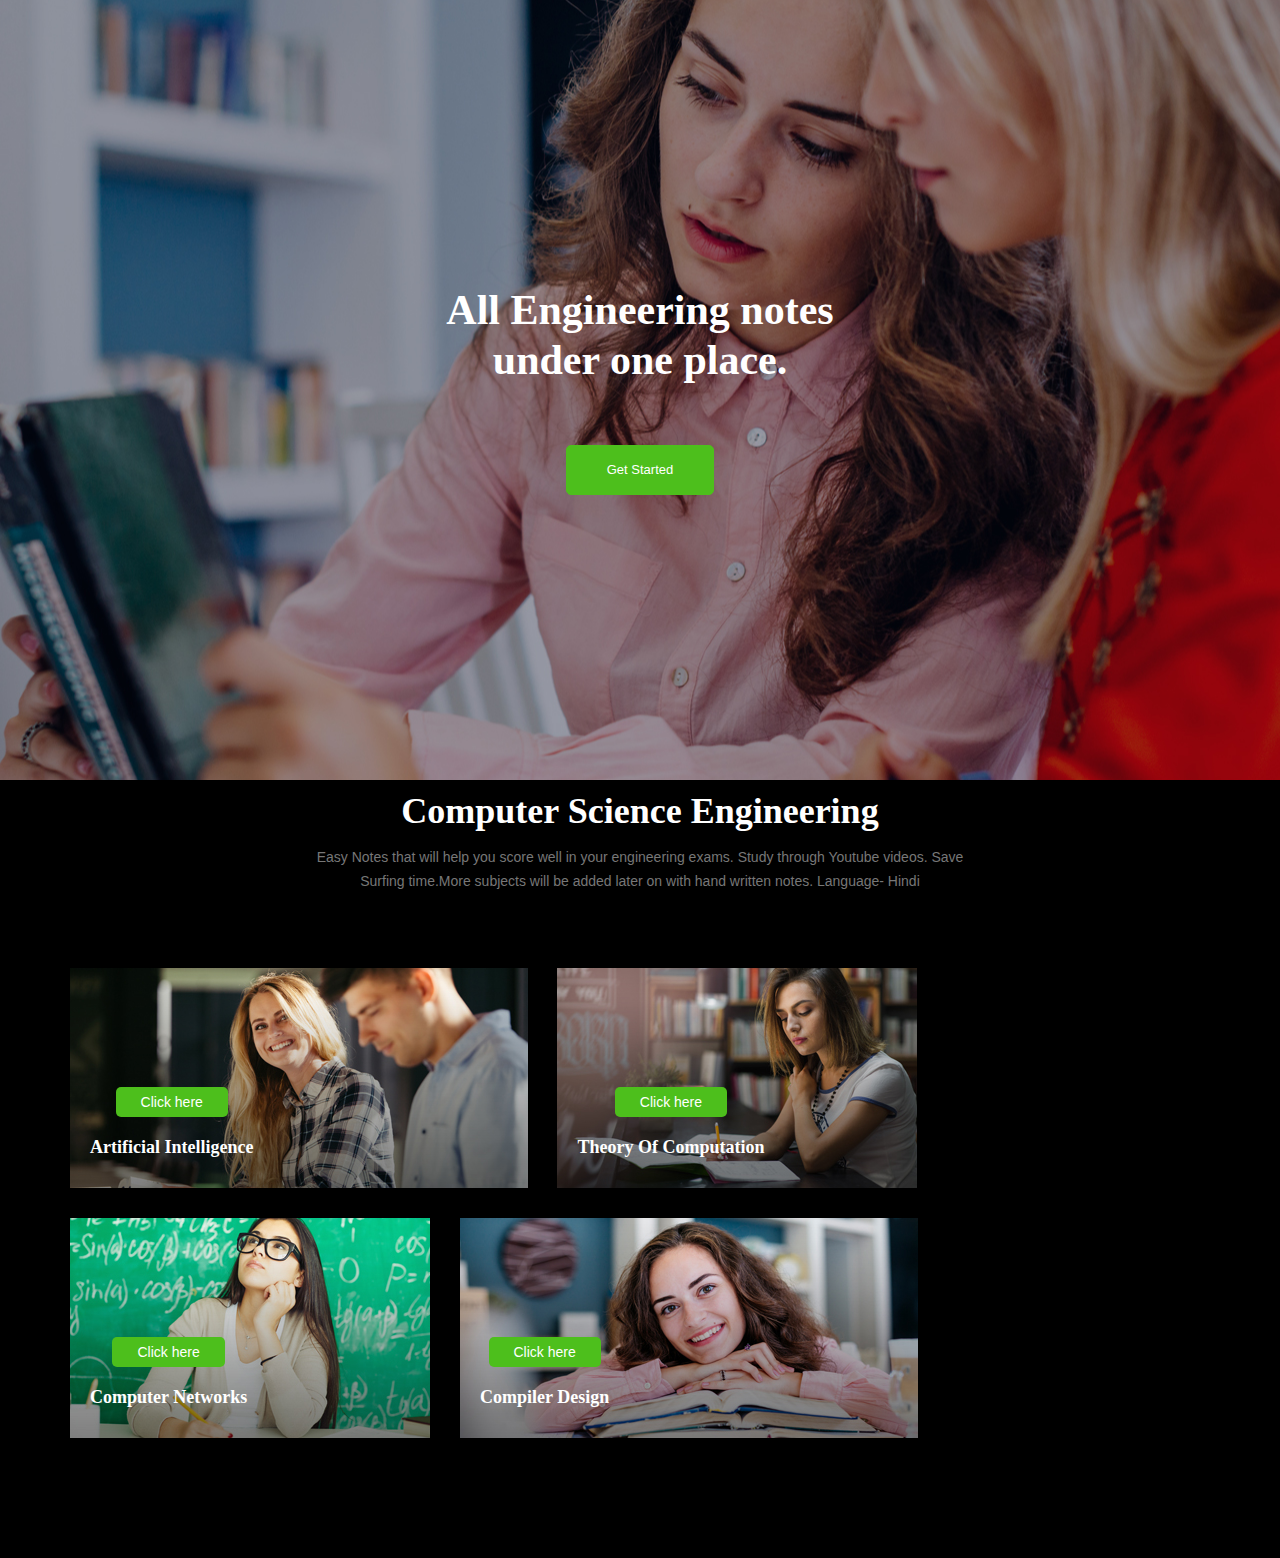
==== commit 26d5305d: "Update index.html" ====
--- a/index.html
+++ b/index.html
@@ -80,7 +80,7 @@
 				<p>Easy Notes that will help you score well in your engineering exams. Study through Youtube videos.
 					Save
 					Surfing time.More subjects will be added later
-					on with hand written notes. La	nguage- Hindi</p>
+					on with hand written notes. Language- Hindi</p>
 			</div>
 			<a name="ref"></a>
 			<div class="row courses_inner">
@@ -182,4 +182,4 @@
 	<script src="js/button.js"></script>
 </body>
 
-</html>+</html>
